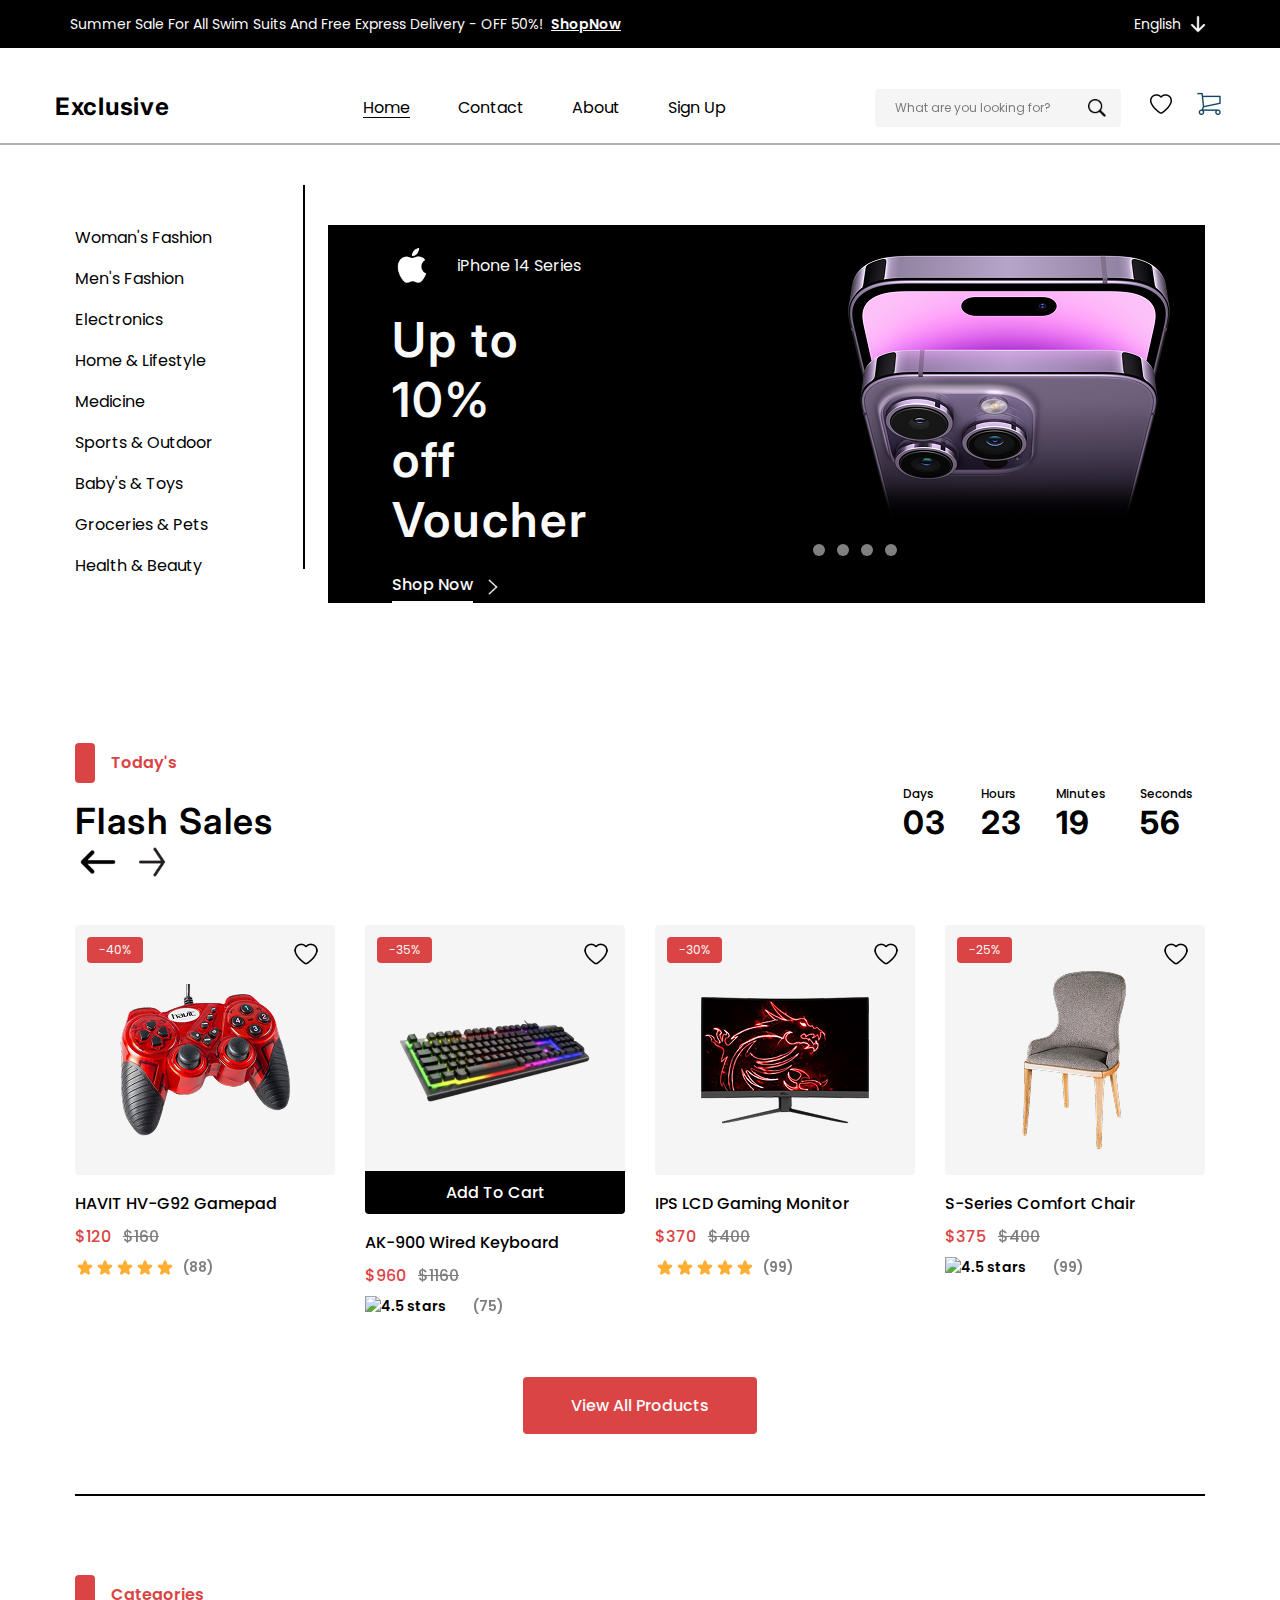
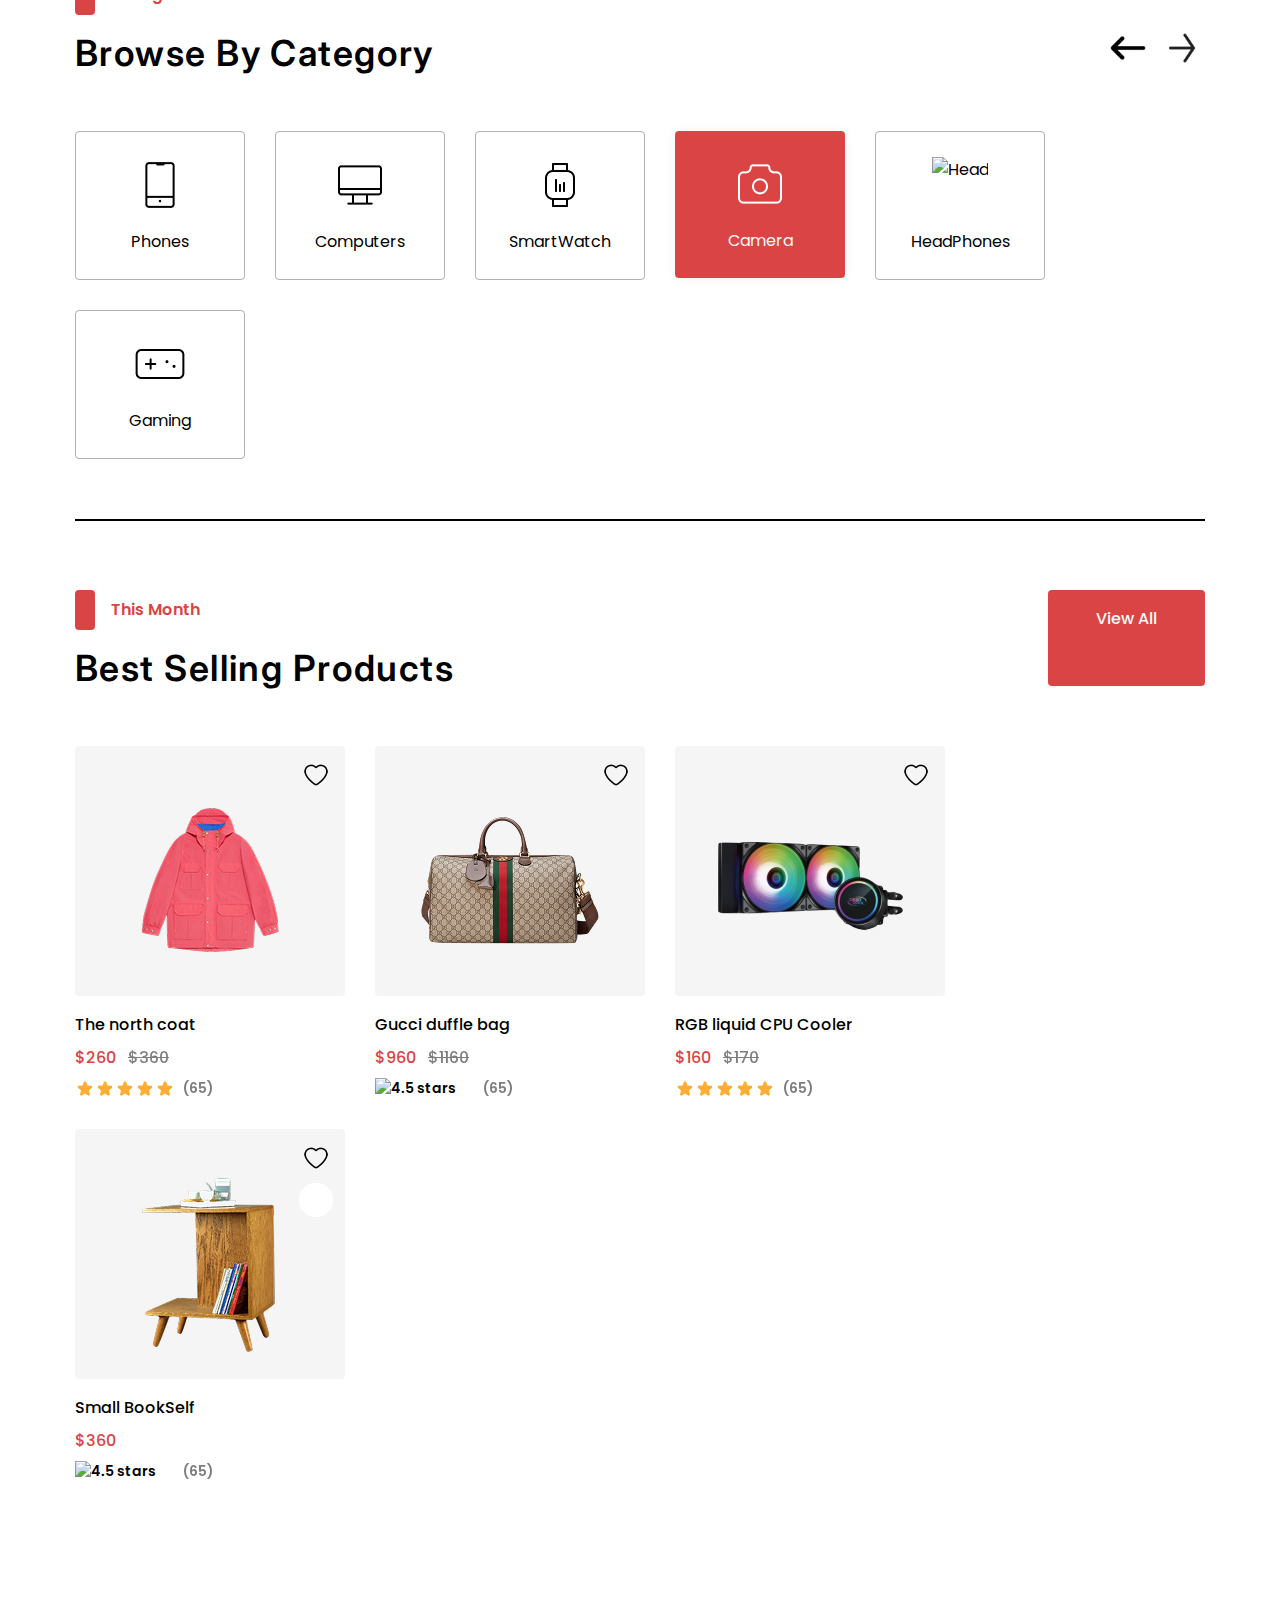
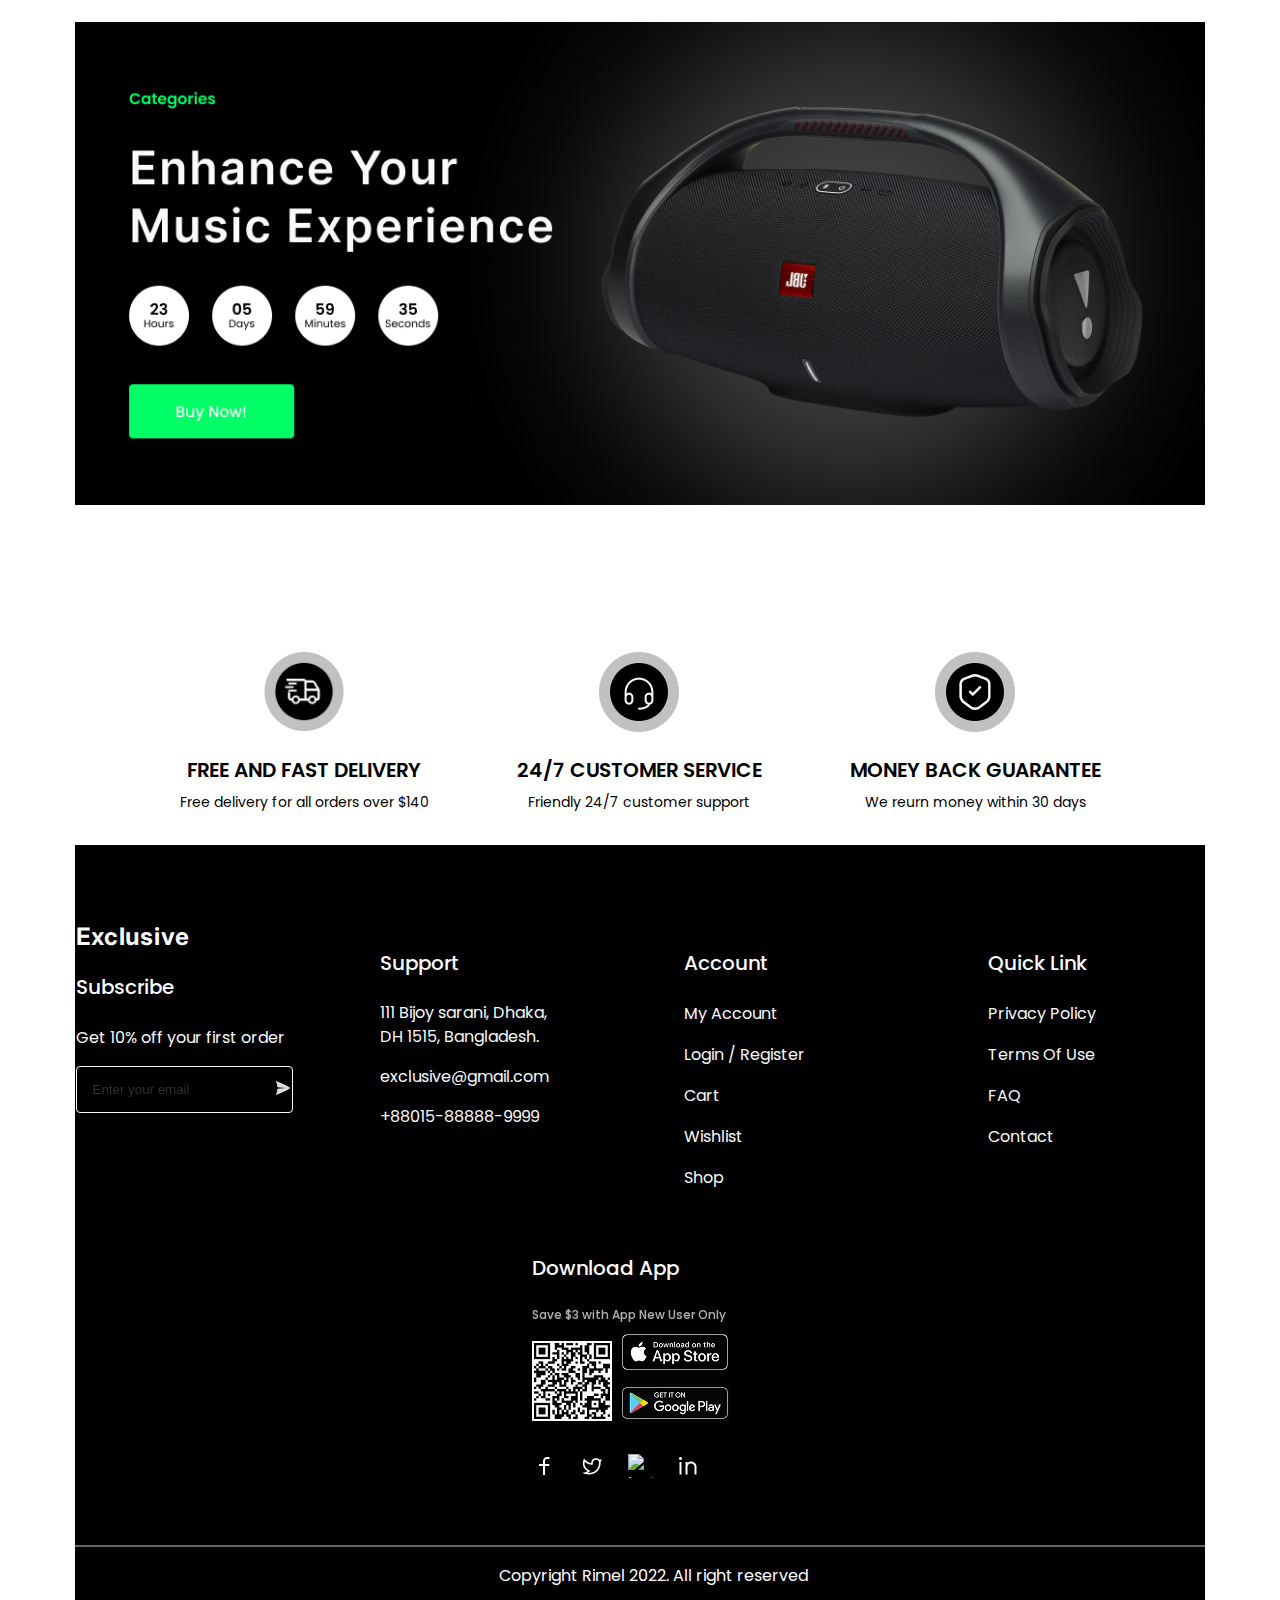
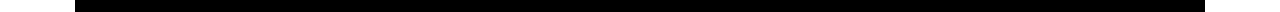
==== index.html @ 19e78cd9 "Add Landin page" ====
<!DOCTYPE html>
<html lang="en">
    <head>
        <meta charset="UTF-8" />
        <meta name="viewport" content="width=device-width, initial-scale=1.0" />
        <title>Exclusive E-Commerce</title>
        <link rel="stylesheet" href="styles.css" />
        <link
            href="https://fonts.googleapis.com/css2?family=Inter:wght@400;500;600;700&family=Poppins:wght@400;500;600;700&display=swap"
            rel="stylesheet"
        />
    </head>
    <body>
        <!-- Headerr -->
        <div class="e-commerce-home-page">
            <header class="top-header">
                <div class="promo-container">
                    <div class="promo-text-container">
                        <p class="promo-text">
                            Summer Sale For All Swim Suits And Free Express
                            Delivery - OFF 50%!
                        </p>
                        <a href="#" class="shop-now-link">ShopNow</a>
                    </div>
                    <div class="language-selector">
                        <span class="language-text">English</span>
                        <img
                            src="/assets/icons/dropdown-icon.png"
                            alt="Language dropdown icon"
                            class="dropdown-icon"
                        />
                    </div>
                </div>
            </header>

            <!-- NavBar -->
            <nav class="main-header">
                <div class="nav-container">
                    <h1 class="logo">Exclusive</h1>
                    <ul class="nav-links">
                        <li class="nav-item active">
                            <a href="#">Home</a>
                        </li>
                        <li class="nav-item"><a href="#">Contact</a></li>
                        <li class="nav-item"><a href="#">About</a></li>
                        <li class="nav-item"><a href="#">Sign Up</a></li>
                    </ul>
                </div>
                <div class="search-cart-container">
                    <div class="search-component">
                        <div class="search-input-container">
                            <span class="search-placeholder"
                                >What are you looking for?</span
                            >
                            <img
                                src="/assets/icons/search.png"
                                alt="Search icon"
                                class="search-icon"
                            />
                        </div>
                    </div>
                    <div class="cart-wishlist-icons">
                        <a href="#" aria-label="Wishlist">
                            <img
                                src="/assets/icons/wishlist.png"
                                alt="Wishlist icon"
                                class="wishlist-icon"
                            />
                        </a>
                        <a href="#" aria-label="Cart">
                            <img
                                src="/assets/icons/cart.png"
                                alt="Cart icon"
                                class="cart-icon"
                            />
                        </a>
                    </div>
                </div>
            </nav>
        </div>

        <div class="divider"></div>

        <main class="main-content">
            <section class="hero-section">
                <div class="hero-container">
                    <div class="categories-column">
                        <div class="categories-wrapper">
                            <div class="categories-list">
                                <div class="category-item">
                                    <span>Woman's Fashion</span>
                                    <img
                                        src="/assets/icons/arow-right.png"
                                        alt="Arrow right"
                                        class="arrow-icon"
                                    />
                                </div>
                                <div class="category-item">
                                    <span>Men's Fashion</span>
                                    <img
                                        src="/assets/icons/arow-right.png"
                                        alt="Arrow right"
                                        class="arrow-icon"
                                    />
                                </div>
                                <div class="category-item">Electronics</div>
                                <div class="category-item">
                                    Home & Lifestyle
                                </div>
                                <div class="category-item">Medicine</div>
                                <div class="category-item">
                                    Sports & Outdoor
                                </div>
                                <div class="category-item">Baby's & Toys</div>
                                <div class="category-item">
                                    Groceries & Pets
                                </div>
                                <div class="category-item">Health & Beauty</div>
                            </div>
                            <div class="vertical-divider"></div>
                        </div>
                    </div>
                    <div class="hero-banner-column">
                        <div class="hero-banner">
                            <div class="hero-content">
                                <div class="hero-content-column">
                                    <div class="hero-brand">
                                        <img
                                            src="/assets/icons/apple_icon.png"
                                            alt="Apple logo"
                                            class="apple-logo"
                                        />
                                        <span class="iphone-text"
                                            >iPhone 14 Series</span
                                        >
                                    </div>
                                    <h2 class="hero-title">
                                        Up to 10% off Voucher
                                    </h2>
                                    <div class="shop-now-button">
                                        <div class="shop-now-wrapper">
                                            <span class="shop-now-text"
                                                >Shop Now</span
                                            >
                                            <div
                                                class="shop-now-underline"
                                            ></div>
                                        </div>
                                        <img
                                            src="/assets/icons/arow-right.png"
                                            alt="Arrow right"
                                            class="arrow-icon"
                                        />
                                    </div>
                                </div>
                            </div>
                            <div class="hero-image-column">
                                <div class="hero-image-wrapper">
                                    <img
                                        src="/assets/icons/hero-image.png"
                                        alt="iPhone 14"
                                        class="hero-image"
                                    />
                                    <div class="slider-dots">
                                        <div class="slider-dot"></div>
                                        <div class="slider-dot"></div>
                                        <div class="slider-dot"></div>
                                        <div class="slider-dot"></div>
                                    </div>
                                </div>
                            </div>
                        </div>
                    </div>
                </div>
            </section>

            <section class="flash-sales-section">
                <div class="section-header">
                    <div class="section-title-container">
                        <div class="section-indicator">
                            <div class="indicator-bar"></div>
                            <span class="indicator-text">Today's</span>
                        </div>
                        <h2 class="section-title">Flash Sales</h2>
                    </div>
                    <div class="countdown-timer">
                        <div class="timer-unit">
                            <span class="timer-label">Days</span>
                            <span class="timer-value">03</span>
                        </div>
                        <span class="timer-separator"></span>
                        <div class="timer-unit">
                            <span class="timer-label">Hours</span>
                            <span class="timer-value">23</span>
                        </div>
                        <span class="timer-separator"></span>
                        <div class="timer-unit">
                            <span class="timer-label">Minutes</span>
                            <span class="timer-value">19</span>
                        </div>
                        <span class="timer-separator"></span>
                        <div class="timer-unit">
                            <span class="timer-label">Seconds</span>
                            <span class="timer-value">56</span>
                        </div>
                    </div>
                </div>
                <div class="section-controls">
                    <img
                        src="/assets/icons/previous.png"
                        alt="Previous"
                        class="control-arrow prev"
                    />
                    <img
                        src="/assets/icons/next.png"
                        alt="Next"
                        class="control-arrow next"
                    />
                </div>

                <div class="products-carousel">
                    <article class="product-card">
                        <div class="product-image-container">
                            <div class="product-badge">-40%</div>
                            <img
                                src="/assets/icons/producto-0.png"
                                alt="HAVIT HV-G92 Gamepad"
                                class="product-image"
                            />
                        </div>
                        <div class="product-actions">
                            <img
                                src="/assets/icons/wishlist.png"
                                alt="Add to wishlist"
                                class="wishlist-button"
                            />
                        </div>
                        <div class="product-info">
                            <h3 class="product-title">HAVIT HV-G92 Gamepad</h3>
                            <div class="product-price">
                                <span class="current-price">$120</span>
                                <span class="original-price">$160</span>
                            </div>
                            <div class="product-rating">
                                <img
                                    src="/assets/icons/Five star.png"
                                    alt="4.5 stars"
                                    class="rating-stars"
                                />
                                <span class="rating-count">(88)</span>
                            </div>
                        </div>
                    </article>

                    <article class="product-card">
                        <div class="product-image-container">
                            <div class="product-badge">-35%</div>
                            <img
                                src="/assets/icons/producto-1.png"
                                alt="AK-900 Wired Keyboard"
                                class="product-image"
                            />
                        </div>
                        <div class="product-actions">
                            <img
                                src="/assets/icons/wishlist.png"
                                alt="Add to wishlist"
                                class="wishlist-button"
                            />
                        </div>
                        <button class="add-to-cart-button">Add To Cart</button>
                        <div class="product-info">
                            <h3 class="product-title">AK-900 Wired Keyboard</h3>
                            <div class="product-price">
                                <span class="current-price">$960</span>
                                <span class="original-price">$1160</span>
                            </div>
                            <div class="product-rating">
                                <img
                                    src="/assets/icons/Four star.png"
                                    alt="4.5 stars"
                                    class="rating-stars"
                                />
                                <span class="rating-count">(75)</span>
                            </div>
                        </div>
                    </article>

                    <article class="product-card">
                        <div class="product-image-container">
                            <div class="product-badge">-30%</div>
                            <img
                                src="/assets/icons/producto-2.png"
                                alt="IPS LCD Gaming Monitor"
                                class="product-image"
                            />
                        </div>
                        <div class="product-actions">
                            <img
                                src="/assets/icons/wishlist.png"
                                alt="Add to wishlist"
                                class="wishlist-button"
                            />
                        </div>
                        <div class="product-info">
                            <h3 class="product-title">
                                IPS LCD Gaming Monitor
                            </h3>
                            <div class="product-price">
                                <span class="current-price">$370</span>
                                <span class="original-price">$400</span>
                            </div>
                            <div class="product-rating">
                                <img
                                    src="/assets/icons/Five star.png"
                                    alt="4.5 stars"
                                    class="rating-stars"
                                />
                                <span class="rating-count">(99)</span>
                            </div>
                        </div>
                    </article>

                    <article class="product-card">
                        <div class="product-image-container">
                            <div class="product-badge">-25%</div>
                            <img
                                src="/assets/icons/producto-3.png"
                                alt="S-Series Comfort Chair"
                                class="product-image"
                            />
                        </div>
                        <div class="product-actions">
                            <img
                                src="/assets/icons/wishlist.png"
                                alt="Add to wishlist"
                                class="wishlist-button"
                            />
                        </div>
                        <div class="product-info">
                            <h3 class="product-title">
                                S-Series Comfort Chair
                            </h3>
                            <div class="product-price">
                                <span class="current-price">$375</span>
                                <span class="original-price">$400</span>
                            </div>
                            <div class="product-rating">
                                <img
                                    src="/assets/icons/Four star.png"
                                    alt="4.5 stars"
                                    class="rating-stars"
                                />
                                <span class="rating-count">(99)</span>
                            </div>
                        </div>
                    </article>
                </div>

                <a href="#" class="view-all-button">View All Products</a>
            </section>

            <div class="section-divider"></div>

            <section class="categories-section">
                <div class="section-header">
                    <div class="section-title-container">
                        <div class="section-indicator">
                            <div class="indicator-bar"></div>
                            <span class="indicator-text">Categories</span>
                        </div>
                        <h2 class="section-title">Browse By Category</h2>
                    </div>
                    <div class="section-controls">
                        <img
                            src="/assets/icons/previous.png"
                            alt="Previous"
                            class="control-arrow prev"
                        />
                        <img
                            src="/assets/icons/next.png"
                            alt="Next"
                            class="control-arrow next"
                        />
                    </div>
                </div>

                <div class="categories-grid">
                    <a href="#" class="category-card">
                        <img
                            src="/assets/icons/Category-CellPhone.png"
                            alt="Phones"
                            class="category-icon"
                        />
                        <span class="category-name">Phones</span>
                    </a>
                    <a href="#" class="category-card">
                        <img
                            src="/assets/icons/Category-Computer.png"
                            alt="Computers"
                            class="category-icon"
                        />
                        <span class="category-name">Computers</span>
                    </a>
                    <a href="#" class="category-card">
                        <img
                            src="/assets/icons/Category-SmartWatch.png"
                            alt="SmartWatch"
                            class="category-icon"
                        />
                        <span class="category-name">SmartWatch</span>
                    </a>
                    <a href="#" class="category-card active">
                        <img
                            src="/assets/icons/Category-Camera.png"
                            alt="Camera"
                            class="category-icon"
                        />
                        <span class="category-name">Camera</span>
                    </a>
                    <a href="#" class="category-card">
                        <img
                            src="/assets/icons/Category-HeadPhone.png"
                            alt="HeadPhones"
                            class="category-icon"
                        />
                        <span class="category-name">HeadPhones</span>
                    </a>
                    <a href="#" class="category-card">
                        <img
                            src="/assets/icons/Category-Gamepad.png"
                            alt="Gaming"
                            class="category-icon"
                        />
                        <span class="category-name">Gaming</span>
                    </a>
                </div>
            </section>

            <div class="section-divider"></div>

            <section class="best-selling-section">
                <div class="section-header">
                    <div class="section-title-container">
                        <div class="section-indicator">
                            <div class="indicator-bar"></div>
                            <span class="indicator-text">This Month</span>
                        </div>
                        <h2 class="section-title">Best Selling Products</h2>
                    </div>
                    <a href="#" class="view-button">View All</a>
                </div>

                <div class="products-grid">
                    <article class="product-card">
                        <div class="product-image-container">
                            <img
                                src="/assets/icons/productos-0.png"
                                alt="The north coat"
                                class="product-image"
                            />
                        </div>
                        <div class="product-actions">
                            <img
                                src="/assets/icons/wishlist.png"
                                alt="Add to wishlist"
                                class="wishlist-button"
                            />
                        </div>
                        <div class="product-info">
                            <h3 class="product-title">The north coat</h3>
                            <div class="product-price">
                                <span class="current-price">$260</span>
                                <span class="original-price">$360</span>
                            </div>
                            <div class="product-rating">
                                <img
                                    src="/assets/icons/Five star.png"
                                    alt="4.5 stars"
                                    class="rating-stars"
                                />
                                <span class="rating-count">(65)</span>
                            </div>
                        </div>
                    </article>

                    <article class="product-card">
                        <div class="product-image-container">
                            <img
                                src="/assets/icons/productos-1.png"
                                alt="Gucci duffle bag"
                                class="product-image"
                            />
                        </div>
                        <div class="product-actions">
                            <img
                                src="/assets/icons/wishlist.png"
                                alt="Add to wishlist"
                                class="wishlist-button"
                            />
                        </div>
                        <div class="product-info">
                            <h3 class="product-title">Gucci duffle bag</h3>
                            <div class="product-price">
                                <span class="current-price">$960</span>
                                <span class="original-price">$1160</span>
                            </div>
                            <div class="product-rating">
                                <img
                                    src="/assets/icons/Four star.png"
                                    alt="4.5 stars"
                                    class="rating-stars"
                                />
                                <span class="rating-count">(65)</span>
                            </div>
                        </div>
                    </article>

                    <article class="product-card">
                        <div class="product-image-container">
                            <img
                                src="/assets/icons/productos-2.png"
                                alt="RGB liquid CPU Cooler"
                                class="product-image"
                            />
                        </div>
                        <div class="product-actions">
                            <img
                                src="/assets/icons/wishlist.png"
                                alt="Add to wishlist"
                                class="wishlist-button"
                            />
                        </div>
                        <div class="product-info">
                            <h3 class="product-title">RGB liquid CPU Cooler</h3>
                            <div class="product-price">
                                <span class="current-price">$160</span>
                                <span class="original-price">$170</span>
                            </div>
                            <div class="product-rating">
                                <img
                                    src="/assets/icons/Five star.png"
                                    alt="4.5 stars"
                                    class="rating-stars"
                                />
                                <span class="rating-count">(65)</span>
                            </div>
                        </div>
                    </article>

                    <article class="product-card">
                        <div class="product-image-container">
                            <img
                                src="/assets/icons/productos-3.png"
                                alt="Small BookSelf"
                                class="product-image"
                            />
                        </div>
                        <div class="product-actions">
                            <img
                                src="/assets/icons/wishlist.png"
                                alt="Add to wishlist"
                                class="wishlist-button"
                            />
                            <div class="quick-view-button">
                                <div class="quick-view-icon"></div>
                            </div>
                        </div>
                        <div class="product-info">
                            <h3 class="product-title">Small BookSelf</h3>
                            <span class="single-price">$360</span>
                            <div class="product-rating">
                                <img
                                    src="/assets/icons/Four star.png"
                                    alt="4.5 stars"
                                    class="rating-stars"
                                />
                                <span class="rating-count">(65)</span>
                            </div>
                        </div>
                    </article>
                </div>
            </section>

            <img
                src="/assets/adbanner.png"
                alt="Advertisement banner"
                class="ad-banner"
            />

            <section class="services-section">
                <div class="service-card">
                    <img
                        src="/assets/icons/Services.png"
                        alt="Delivery icon"
                        class="service-icon"
                    />
                    <div class="service-info">
                        <h3 class="service-title">FREE AND FAST DELIVERY</h3>
                        <p class="service-description">
                            Free delivery for all orders over $140
                        </p>
                    </div>
                </div>
                <div class="service-card">
                    <img
                        src="/assets/icons/Services (1).png"
                        alt="Customer service icon"
                        class="service-icon"
                    />
                    <div class="service-info">
                        <h3 class="service-title">24/7 CUSTOMER SERVICE</h3>
                        <p class="service-description">
                            Friendly 24/7 customer support
                        </p>
                    </div>
                </div>
                <div class="service-card">
                    <img
                        src="/assets/icons/Services (2).png"
                        alt="Customer service icon"
                        class="service-icon"
                    />
                    <div class="service-info">
                        <h3 class="service-title">MONEY BACK GUARANTEE</h3>
                        <p class="service-description">
                            We reurn money within 30 days
                        </p>
                    </div>
                </div>
            </section>
            <footer class="footer">
                <div class="footer-content">
                    <div class="footer-column">
                        <div class="footer-logo-container">
                            <h2 class="footer-logo">Exclusive</h2>
                            <h3 class="footer-heading">Subscribe</h3>
                        </div>
                        <p class="footer-text">Get 10% off your first order</p>
                        <div class="footer-subscribe">
                            <input
                                type="email"
                                placeholder="Enter your email"
                                class="footer-input"
                            />
                            <button
                                type="submit"
                                class="footer-submit"
                                aria-label="Subscribe"
                            >
                                <img
                                    src="/assets/icons/submit.png"
                                    alt=""
                                    class="submit-icon"
                                />
                            </button>
                        </div>
                    </div>
                    <div class="footer-column">
                        <h3 class="footer-heading">Support</h3>
                        <address class="footer-address">
                            <p>111 Bijoy sarani, Dhaka, DH 1515, Bangladesh.</p>
                            <p>exclusive@gmail.com</p>
                            <p>+88015-88888-9999</p>
                        </address>
                    </div>
                    <div class="footer-column">
                        <h3 class="footer-heading">Account</h3>
                        <nav class="footer-nav">
                            <ul class="footer-links">
                                <li><a href="#">My Account</a></li>
                                <li><a href="#">Login / Register</a></li>
                                <li><a href="#">Cart</a></li>
                                <li><a href="#">Wishlist</a></li>
                                <li><a href="#">Shop</a></li>
                            </ul>
                        </nav>
                    </div>
                    <div class="footer-column">
                        <h3 class="footer-heading">Quick Link</h3>
                        <nav class="footer-nav">
                            <ul class="footer-links">
                                <li><a href="#">Privacy Policy</a></li>
                                <li><a href="#">Terms Of Use</a></li>
                                <li><a href="#">FAQ</a></li>
                                <li><a href="#">Contact</a></li>
                            </ul>
                        </nav>
                    </div>
                    <div class="footer-column">
                        <div>
                            <h3 class="footer-heading">Download App</h3>
                            <div class="app-download">
                                <p class="app-text">
                                    Save $3 with App New User Only
                                </p>
                                <div class="app-links">
                                    <img
                                        src="/assets/Qr Code.png"
                                        alt="QR Code"
                                        class="qr-code"
                                    />
                                    <div class="app-stores">
                                        <a
                                            href="#"
                                            aria-label="Download on App Store"
                                        >
                                            <img
                                                src="/assets/AppStore.png"
                                                alt="App Store"
                                                class="app-store-badge"
                                            />
                                        </a>
                                        <a
                                            href="#"
                                            aria-label="Get it on Google Play"
                                        >
                                            <img
                                                src="/assets/GooglePlay.png"
                                                alt="Google Play"
                                                class="play-store-badge"
                                            />
                                        </a>
                                    </div>
                                </div>
                            </div>
                        </div>
                        <div class="social-links">
                            <a href="#" aria-label="Facebook">
                                <img
                                    src="/assets/icons/Icon-Facebook.png"
                                    alt="Facebook"
                                    class="social-icon"
                                />
                            </a>
                            <a
                                href="#"
                                aria-label="Twitter"
                                class="social-icon twitter"
                                ><img
                                    src="/assets/icons/Icon-Twitter.png"
                                    alt="Twitter"
                                    class="social-icon"
                                />
                            </a>
                            <a
                                href="#"
                                aria-label="Instagram"
                                class="social-icon instagram"
                            >
                                <img
                                    src="/assets/icons/Icon-Instagram.png"
                                    alt="Instagram"
                                    class="social-icon"
                                />
                            </a>
                            <a href="#" aria-label="LinkedIn">
                                <img
                                    src="/assets/icons/Icon-Linkedin.png"
                                    alt="LinkedIn"
                                    class="social-icon"
                                />
                            </a>
                        </div>
                    </div>
                </div>
                <div class="footer-bottom">
                    <div class="footer-divider">
                        <div class="divider-line"></div>
                    </div>
                    <div class="copyright">
                        <div class="copyright-container">
                            <div class="copyright-icon"></div>
                            <p class="copyright-text">
                                Copyright Rimel 2022. All right reserved
                            </p>
                        </div>
                    </div>
                </div>
            </footer>
        </main>
    </body>
</html>
---- styles.css ----
/* Base styles */
* {
    margin: 0;
    padding: 0;
    box-sizing: border-box;
}

body {
    font-family: 'Poppins', -apple-system, Roboto, Helvetica, sans-serif;
    background-color: #fff;
    color: #000;
}

a {
    text-decoration: none;
    color: inherit;
}

ul,
ol {
    list-style: none;
}

img {
    max-width: 100%;
    height: auto;
}

button {
    cursor: pointer;
    border: none;
    background: none;
}

/* Main container */
.e-commerce-home-page {
    background-color: #fff;
    display: flex;
    flex-direction: column;
    overflow: hidden;
    align-items: stretch;
}

/* Top header */
.top-header {
    justify-content: center;
    align-items: end;
    background-color: #000;
    display: flex;
    width: 100%;
    padding: 12px 70px;
    flex-direction: column;
    overflow: hidden;
    font-family: Poppins, -apple-system, Roboto, Helvetica, sans-serif;
    font-size: 14px;
    color: #fafafa;
}

.promo-container {
    display: flex;
    align-items: start;
    justify-content: space-between;
    width: 100%;
    flex-wrap: wrap;
}

.promo-text-container {
    display: flex;
    min-width: 240px;
    align-items: center;
    gap: 8px;
    flex-wrap: wrap;
}

.promo-text {
    font-weight: 400;
    margin: auto 0;
}

.shop-now-link {
    text-align: center;
    font-weight: 600;
    line-height: 24px;
    text-decoration: underline;
    margin: auto 0;
}

.language-selector {
    display: flex;
    align-items: center;
    gap: 5px;
    font-weight: 400;
    white-space: nowrap;
}

.language-text {
    margin: auto 0;
}

.dropdown-icon {
    aspect-ratio: 1;
    object-fit: contain;
    object-position: center;
    width: 24px;
    margin: auto 0;
    flex-shrink: 0;
    filter: invert(1);
}

/* Main header/navigation */
.main-header {
    align-self: center;
    display: flex;
    margin-top: 40px;
    align-items: center;
    gap: 40px 148px;
    justify-content: space-between;
    width: 100%;
    max-width: 1170px;
    flex-wrap: wrap;
}

.nav-container {
    align-self: stretch;
    display: flex;
    min-width: 240px;
    margin: auto 0;
    align-items: start;
    gap: 40px 190px;
    color: #000;
    flex-wrap: wrap;
}

.logo {
    font-family: Inter, -apple-system, Roboto, Helvetica, sans-serif;
    font-size: 24px;
    font-weight: 700;
    white-space: nowrap;
    letter-spacing: 0.72px;
    line-height: 1;
    width: 118px;
}

.nav-links {
    display: flex;
    min-width: 240px;
    align-items: start;
    gap: 40px 48px;
    font-family: Poppins, -apple-system, Roboto, Helvetica, sans-serif;
    font-size: 16px;
    font-weight: 400;
    text-align: center;
}

.nav-item {
    display: flex;
    flex-direction: column;
    align-items: center;
    white-space: nowrap;
}

.nav-item.active {
    position: relative;
    text-decoration: underline solid #000;
    text-underline-offset: 4px;
}

.active-indicator {
    aspect-ratio: 47.62;
    object-fit: contain;
    object-position: center;
    width: 48px;
    margin-top: 4px;
}

.search-cart-container {
    align-self: stretch;
    display: flex;
    min-width: 240px;
    margin: auto 0;
    align-items: center;
    gap: 24px;
}

.search-component {
    justify-content: center;
    align-items: center;
    border-radius: 4px;
    background-color: #f5f5f5;
    align-self: stretch;
    display: flex;
    min-width: 240px;
    margin: auto 0;
    padding: 7px 12px 7px 20px;
    flex-direction: column;
    font-family: Poppins, -apple-system, Roboto, Helvetica, sans-serif;
    font-size: 12px;
    color: #000;
    font-weight: 400;
}

.search-input-container {
    display: flex;
    align-items: center;
    gap: 34px;
    width: 100%;
}

.search-placeholder {
    opacity: 0.5;
    align-self: stretch;
    margin: auto 0;
}

.search-icon {
    aspect-ratio: 1;
    object-fit: contain;
    object-position: center;
    width: 24px;
}

.cart-wishlist-icons {
    align-self: stretch;
    display: flex;
    margin: auto 0;
    align-items: center;
    gap: 16px;
}

.wishlist-icon,
.cart-icon {
    aspect-ratio: 1;
    object-fit: contain;
    object-position: center;
    width: 32px;
    align-self: stretch;
    margin: auto 0;
    flex-shrink: 0;
}

.divider {
    opacity: 0.3;
    border-color: rgba(0, 0, 0, 1);
    border-style: solid;
    border-width: 1px;
    background-color: #000;
    min-height: 1px;
    margin-top: 16px;
    width: 100%;
}

@media (max-width: 768px) {
    .main-header {
        flex-direction: column;
        align-items: center;
        gap: 20px;
    }

    .nav-container {
        flex-direction: column;
        align-items: center;
        gap: 20px;
    }

    .nav-links {
        flex-direction: column;
        align-items: center;
        gap: 20px;
    }

    .search-cart-container {
        flex-direction: column;
        align-items: center;
        gap: 20px;
    }

    .search-component {
        width: 100%;
    }

    .cart-wishlist-icons {
        flex-direction: column;
        align-items: center;
        gap: 20px;
    }
}

/* Main content */
.main-content {
    width: 100%;
    max-width: 1170px;
    margin: 0 auto;
    padding: 0 20px;
}

/* Hero section */
.hero-section {
    margin-top: 40px;
}

.hero-container {
    display: flex;
    width: 100%;
}

.categories-column {
    width: 21%;
}

.categories-wrapper {
    display: flex;
    align-items: stretch;
    gap: 16px;
    font-family: Poppins, -apple-system, Roboto, Helvetica, sans-serif;
    font-size: 16px;
    color: #000;
    font-weight: 400;
    text-align: center;
}

.categories-list {
    align-self: end;
    display: flex;
    margin-top: 40px;
    flex-direction: column;
    align-items: start;
}

.category-item {
    align-self: stretch;
    display: flex;
    align-items: start;
    gap: 40px 51px;
    margin-bottom: 16px;
    cursor: pointer;
}

.arrow-icon {
    aspect-ratio: 1;
    object-fit: contain;
    object-position: center;
    width: 24px;
    flex-shrink: 0;
    filter: invert(1);
}

.vertical-divider {
    border-color: rgba(0, 0, 0, 1);
    border-style: solid;
    border-width: 1px;
    width: 1px;
    flex-shrink: 0;
    height: 384px;
}

.hero-banner-column {
    width: 79%;
    margin-left: 20px;
}

.hero-banner {
    background-color: #000;
    margin-top: 40px;
    padding-left: 64px;
    padding-top: 16px;
    overflow: hidden;
    width: 100%;
    display: flex;
}

.hero-content-column {
    width: 37%;
    display: flex;
    margin: auto 0;
    flex-direction: column;
    align-self: stretch;
    align-items: start;
    font-family: Poppins, -apple-system, Roboto, Helvetica, sans-serif;
    font-size: 16px;
    color: #fafafa;
}

.hero-brand {
    display: flex;
    align-items: center;
    gap: 24px;
    font-weight: 400;
    text-align: center;
}

.apple-logo {
    aspect-ratio: 0.82;
    object-fit: contain;
    object-position: center;
    width: 40px;
    align-self: stretch;
    margin: auto 0;
    flex-shrink: 0;
    filter: invert(1);
}

.iphone-text {
    align-self: stretch;
    margin: auto 0;
    width: 126px;
}

.hero-title {
    font-family: Inter, -apple-system, Roboto, Helvetica, sans-serif;
    font-size: 48px;
    font-weight: 600;
    line-height: 60px;
    letter-spacing: 1.92px;
    align-self: stretch;
    margin-top: 20px;
}

.shop-now-button {
    display: flex;
    margin-top: 22px;
    align-items: center;
    gap: 8px;
    font-weight: 500;
    text-align: center;
}

.shop-now-wrapper {
    align-self: stretch;
    display: flex;
    margin: auto 0;
    flex-direction: column;
    align-items: stretch;
    width: 81px;
}

.shop-now-text {
    align-self: start;
}

.shop-now-underline {
    border-color: rgba(250, 250, 250, 1);
    border-style: solid;
    border-width: 1px;
    background-color: #fafafa;
    min-height: 1px;
    margin-top: 4px;
    width: 81px;
}

.hero-image-column {
    width: 63%;
    margin-left: 20px;
}

.hero-image-wrapper {
    display: flex;
    flex-direction: column;
    position: relative;
    min-height: 328px;
    width: 100%;
    padding-top: 303px;
    padding-bottom: 11px;
    align-items: start;
}

.hero-image {
    position: absolute;
    inset: 0;
    height: 100%;
    width: 100%;
    object-fit: cover;
    object-position: center;
}

.slider-dots {
    position: relative;
    display: flex;
    align-items: center;
    gap: 12px;
}

.slider-dot {
    background-color: rgba(255, 255, 255, 0.5);
    border-radius: 50%;
    width: 12px;
    height: 12px;
}

/* Flash sales section */
.flash-sales-section {
    align-self: stretch;
    display: flex;
    margin-top: 140px;
    width: 100%;
    flex-direction: column;
    align-items: stretch;
}

.section-header {
    display: flex;
    align-items: end;
    justify-content: space-between;
    flex-wrap: wrap;
}

.section-title-container {
    display: flex;
    min-width: 240px;
    flex-direction: column;
    align-items: stretch;
}

.section-indicator {
    align-self: start;
    display: flex;
    align-items: center;
    gap: 16px;
}

.indicator-bar {
    border-radius: 4px;
    background-color: #db4444;
    height: 40px;
    width: 20px;
}

.indicator-text {
    color: #db4444;
    font-family: Poppins, -apple-system, Roboto, Helvetica, sans-serif;
    font-size: 16px;
    font-weight: 600;
    line-height: 1;
    align-self: stretch;
    margin: auto 0;
}

.section-title {
    color: #000;
    font-family: Inter, -apple-system, Roboto, Helvetica, sans-serif;
    font-size: 36px;
    font-weight: 600;
    line-height: 1;
    letter-spacing: 1.44px;
    margin-top: 20px;
}

.countdown-timer {
    display: flex;
    min-width: 240px;
    align-items: stretch;
    gap: 17px;
    color: #000;
    white-space: nowrap;
    width: 302px;
}

.timer-unit {
    min-height: 50px;
    display: flex;
    flex-direction: column;
}

.timer-label {
    font-family: Poppins, -apple-system, Roboto, Helvetica, sans-serif;
    font-size: 12px;
    font-weight: 500;
}

.timer-value {
    font-family: Inter, -apple-system, Roboto, Helvetica, sans-serif;
    font-size: 32px;
    font-weight: 700;
    line-height: 1;
    letter-spacing: 1.28px;
    margin-top: 4px;
}

.timer-separator {
    align-self: end;
    display: flex;
    min-height: 16px;
    margin-top: 26px;
}

.section-controls {
    display: flex;
    align-items: start;
    gap: 8px;
}

.control-arrow {
    aspect-ratio: 1;
    object-fit: contain;
    object-position: center;
    width: 46px;
    flex-shrink: 0;
    cursor: pointer;
}

.products-carousel {
    overflow-x: auto;
    display: flex;
    margin-top: 40px;
    width: 100%;
    align-items: start;
    gap: 30px;
}

.product-card {
    display: flex;
    min-width: 240px;
    flex-direction: column;
    align-items: stretch;
    width: 270px;
    position: relative;
}

.product-image-container {
    border-radius: 4px;
    background-color: #f5f5f5;
    display: flex;
    width: 100%;
    padding: 12px;
    align-items: start;
    gap: 3px;
    overflow: hidden;
    position: relative;
    min-height: 250px;
}

.product-badge {
    position: absolute;
    top: 12px;
    left: 12px;
    border-radius: 4px;
    background-color: #db4444;
    padding: 4px 12px;
    font-family: Poppins, -apple-system, Roboto, Helvetica, sans-serif;
    font-size: 12px;
    color: #fafafa;
    font-weight: 400;
}

.new-badge {
    position: absolute;
    top: 12px;
    left: 12px;
    border-radius: 4px;
    background-color: #00ff66;
    padding: 4px 12px;
    font-family: Poppins, -apple-system, Roboto, Helvetica, sans-serif;
    font-size: 12px;
    color: #fafafa;
    font-weight: 400;
}

.product-image {
    width: 100%;
    object-fit: contain;
    align-self: center;
    margin-top: 20px;
    max-height: 180px;
}

.product-actions {
    position: absolute;
    top: 12px;
    right: 12px;
    display: flex;
    flex-direction: column;
    gap: 8px;
}

.wishlist-button {
    aspect-ratio: 1;
    object-fit: contain;
    object-position: center;
    width: 34px;
    cursor: pointer;
}

.wishlist-button.active {
    background-color: #fff;
    border-radius: 50%;
    display: flex;
    padding: 3px;
    flex-direction: column;
    align-items: center;
    justify-content: center;
    width: 34px;
    height: 34px;
}

.heart-icon {
    background-color: #fff;
    border-radius: 50%;
    display: flex;
    padding: 3px;
    flex-direction: column;
    align-items: center;
    justify-content: center;
    width: 100%;
    height: 34px;
}

.heart-shape {
    border-color: rgba(0, 0, 0, 1);
    border-style: solid;
    border-width: 2px;
    display: flex;
    width: 100%;
    flex-shrink: 0;
    height: 14px;
}

.quick-view-button {
    background-color: #fff;
    border-radius: 50%;
    display: flex;
    width: 34px;
    height: 34px;
    align-items: center;
    justify-content: center;
    cursor: pointer;
}

.quick-view-icon {
    background-color: #fff;
    border-radius: 50%;
    display: flex;
    width: 100%;
    flex-shrink: 0;
    height: 34px;
}

.add-to-cart-button {
    border-radius: 0px 0px 4px 4px;
    background-color: #000;
    padding: 9px 27px;
    font-family: Poppins, -apple-system, Roboto, Helvetica, sans-serif;
    font-size: 16px;
    color: #fff;
    font-weight: 500;
    width: 100%;
    text-align: center;
    margin-top: -4px;
    position: relative;
    z-index: 10;
}

.product-info {
    align-self: start;
    display: flex;
    margin-top: 16px;
    flex-direction: column;
    align-items: start;
    font-family: Poppins, -apple-system, Roboto, Helvetica, sans-serif;
    font-size: 16px;
    font-weight: 500;
}

.product-title {
    color: #000;
    align-self: stretch;
    font-size: 16px;
    font-weight: 500;
}

.product-price {
    display: flex;
    margin-top: 8px;
    align-items: start;
    gap: 12px;
    white-space: nowrap;
}

.current-price {
    color: #db4444;
}

.original-price {
    color: #000;
    text-decoration: line-through;
    opacity: 0.5;
}

.single-price {
    color: #db4444;
    margin-top: 8px;
}

.product-rating {
    display: flex;
    margin-top: 8px;
    align-items: start;
    gap: 8px;
    font-size: 14px;
    color: #000;
    font-weight: 600;
    white-space: nowrap;
}

.rating-stars {
    aspect-ratio: 5;
    object-fit: contain;
    object-position: center;
    width: 100px;
    flex-shrink: 0;
}

.rating-count {
    opacity: 0.5;
    width: 32px;
}

.star-rating {
    display: flex;
    align-items: start;
}

.star {
    border-radius: 1px;
    background-color: rgba(255, 173, 51, 1);
    display: flex;
    width: 20px;
    flex-shrink: 0;
    height: 20px;
}

.star-half {
    display: flex;
    padding: 2px;
    align-items: stretch;
    overflow: hidden;
    width: 20px;
}

.star-half-filled {
    background-color: rgba(255, 173, 51, 1);
    display: flex;
    width: 8px;
    flex-shrink: 0;
    height: 16px;
}

.star-half-empty {
    background-color: rgba(0, 0, 0, 1);
    display: flex;
    width: 8px;
    flex-shrink: 0;
    height: 16px;
}

.product-price-rating {
    display: flex;
    margin-top: 8px;
    align-items: center;
    gap: 8px;
    white-space: nowrap;
}

.color-options {
    display: flex;
    margin-top: 8px;
    align-items: start;
    gap: 8px;
}

.color-option {
    border-radius: 50%;
    display: flex;
    min-height: 20px;
    width: 20px;
    height: 20px;
}

.color-option.red {
    background-color: #db4444;
}

.view-all-button {
    align-self: center;
    border-radius: 4px;
    background-color: #db4444;
    margin-top: 60px;
    padding: 16px 48px;
    font-family: Poppins, -apple-system, Roboto, Helvetica, sans-serif;
    font-size: 16px;
    color: #fafafa;
    font-weight: 500;
    display: inline-block;
}

.section-divider {
    border-color: rgba(0, 0, 0, 1);
    border-style: solid;
    border-width: 1px;
    margin-top: 60px;
    width: 100%;
    height: 1px;
}

/* Categories section */
.categories-section {
    margin-top: 79px;
}

.categories-grid {
    display: flex;
    margin-top: 60px;
    align-items: start;
    gap: 30px;
    font-family: Poppins, -apple-system, Roboto, Helvetica, sans-serif;
    font-size: 16px;
    color: #000;
    font-weight: 400;
    white-space: nowrap;
    flex-wrap: wrap;
}

.category-card {
    border-radius: 4px;
    border-color: rgba(0, 0, 0, 0.3);
    border-style: solid;
    border-width: 1px;
    display: flex;
    padding: 25px 34px;
    flex-direction: column;
    overflow: hidden;
    align-items: center;
    width: 170px;
    transition: all 0.3s ease;
}

.category-card:hover {
    box-shadow: 0px 1px 13px 0px rgba(0, 0, 0, 0.05);
}

.category-card.active {
    justify-content: center;
    align-items: center;
    border-radius: 4px;
    box-shadow: 0px 1px 13px 0px rgba(0, 0, 0, 0.05);
    background-color: #db4444;
    color: #fafafa;
    border: none;
}

.category-icon {
    aspect-ratio: 1;
    object-fit: contain;
    object-position: center;
    width: 56px;
}

.category-name {
    margin-top: 16px;
}

/* Best selling section */
.best-selling-section {
    margin-top: 69px;
}

.view-button {
    align-self: stretch;
    border-radius: 4px;
    background-color: #db4444;
    padding: 16px 48px;
    font-family: Poppins, -apple-system, Roboto, Helvetica, sans-serif;
    font-size: 16px;
    color: #fafafa;
    font-weight: 500;
}

.products-grid {
    display: flex;
    margin-top: 60px;
    align-items: start;
    gap: 30px;
    flex-wrap: wrap;
}

/* Ad banner */
.ad-banner {
    aspect-ratio: 2.34;
    object-fit: contain;
    object-position: center;
    width: 100%;
    margin-top: 140px;
}

/* Services section */
.services-section {
    align-self: center;
    display: flex;
    margin-top: 140px;
    align-items: center;
    gap: 40px 88px;
    justify-content: center;
    flex-wrap: wrap;
    width: 100%;
    max-width: 1170px;
}

.service-card {
    align-self: stretch;
    display: flex;
    min-width: 240px;
    margin: auto 0;
    flex-direction: column;
    align-items: center;
    font-family: Poppins, -apple-system, Roboto, Helvetica, sans-serif;
    color: #000;
}

.service-icon {
    aspect-ratio: 1;
    object-fit: contain;
    object-position: center;
    width: 80px;
}

.service-icon-wrapper {
    width: 80px;
}

.service-icon-bg {
    background-color: rgba(47, 46, 48, 0.3);
    border-radius: 50%;
    display: flex;
    padding: 8px;
    flex-direction: column;
    align-items: center;
    justify-content: center;
    width: 100%;
    height: 80px;
}

.service-icon-inner {
    background-color: #000;
    border-radius: 50%;
    display: flex;
    width: 58px;
    flex-shrink: 0;
    height: 58px;
}

.service-info {
    display: flex;
    margin-top: 24px;
    flex-direction: column;
    align-items: center;
}

.service-title {
    font-size: 20px;
    font-weight: 600;
    line-height: 1.4;
}

.service-description {
    text-align: center;
    font-size: 14px;
    font-weight: 400;
    margin-top: 8px;
}

.scroll-top-button {
    aspect-ratio: 1;
    object-fit: contain;
    object-position: center;
    width: 46px;
    align-self: end;
    margin-top: 62px;
    margin-right: 89px;
    cursor: pointer;
}
/* Footer */
.footer {
    justify-content: flex-end;
    align-items: stretch;
    background-color: #000;
    display: flex;
    margin-top: 32px;
    width: 100%;
    padding-top: 80px;
    padding-bottom: 24px;
    flex-direction: column;
    overflow: hidden;
}

.footer-content {
    align-self: center;
    display: flex;
    align-items: start;
    gap: 40px 87px;
    justify-content: center;
    flex-wrap: wrap;
    max-width: 1170px;
    width: 100%;
}

.footer-column {
    display: flex;
    flex-direction: column;
    align-items: stretch;
    color: #fafafa;
    justify-content: start;
    width: 217px;
}

.footer-logo-container {
    width: 118px;
    max-width: 100%;
    white-space: nowrap;
}

.footer-logo {
    width: 100%;
    font-family: Inter, -apple-system, Roboto, Helvetica, sans-serif;
    font-size: 24px;
    font-weight: 700;
    letter-spacing: 0.72px;
    line-height: 1;
}

.footer-heading {
    font-family: Poppins, -apple-system, Roboto, Helvetica, sans-serif;
    font-size: 20px;
    font-weight: 500;
    line-height: 1.4;
    margin-top: 24px;
}

.footer-text {
    font-family: Poppins, -apple-system, Roboto, Helvetica, sans-serif;
    font-size: 16px;
    font-weight: 400;
    margin-top: 24px;
}

.footer-subscribe {
    align-items: center;
    border-radius: 4px;
    border: 1.5px solid var(--Text, #fafafa);
    display: flex;
    margin-top: 16px;
    max-width: 100%;
    width: 217px;
    padding-left: 16px;
    padding-top: 12px;
    padding-bottom: 12px;
    gap: 32px;
    font-family: Poppins, -apple-system, Roboto, Helvetica, sans-serif;
    font-size: 16px;
    font-weight: 400;
}

.footer-input {
    opacity: 0.4;
    align-self: stretch;
    margin: auto 0;
    background: transparent;
    border: none;
    color: #fafafa;
    width: 100%;
}

.footer-submit {
    background: transparent;
    border: none;
    cursor: pointer;
}

.submit-icon {
    aspect-ratio: 1;
    object-fit: contain;
    object-position: center;
    width: 24px;
    filter: invert(1);
}

.footer-address {
    margin-top: 24px;
    max-width: 100%;
    width: 175px;
    font-size: 16px;
    font-weight: 400;
    font-style: normal;
    line-height: 24px;
}

.footer-address p {
    margin-top: 16px;
}

.footer-address p:first-child {
    margin-top: 0;
}

.footer-nav {
    margin-top: 24px;
}

.footer-links {
    font-size: 16px;
    font-weight: 400;
}

.footer-links li {
    margin-top: 16px;
}

.footer-links li:first-child {
    margin-top: 0;
}

.app-download {
    margin-top: 24px;
}

.app-text {
    color: #fafafa;
    font-family: Poppins, -apple-system, Roboto, Helvetica, sans-serif;
    font-size: 12px;
    font-weight: 500;
    opacity: 0.7;
}

.app-links {
    display: flex;
    margin-top: 8px;
    align-items: center;
    gap: 8px;
}

.qr-code {
    aspect-ratio: 1;
    object-fit: contain;
    object-position: center;
    width: 80px;
    align-self: stretch;
    margin: auto 0;
    flex-shrink: 0;
}

.app-stores {
    align-self: stretch;
    margin: auto 0;
    width: 110px;
}

.app-store-badge {
    aspect-ratio: 2.75;
    object-fit: contain;
    object-position: center;
    width: 110px;
    max-width: 100%;
}

.play-store-badge {
    aspect-ratio: 2.75;
    object-fit: contain;
    object-position: center;
    width: 110px;
    margin-top: 4px;
    max-width: 100%;
}

.social-links {
    align-self: start;
    display: flex;
    margin-top: 24px;
    align-items: start;
    gap: 24px;
}

.social-icon {
    aspect-ratio: 1;
    object-fit: contain;
    object-position: center;
    width: 24px;
    flex-shrink: 0;
}

.social-icon.twitter,
.social-icon.instagram {
    display: flex;
    width: 24px;
    flex-shrink: 0;
    height: 24px;
}

.footer-bottom {
    display: flex;
    margin-top: 60px;
    width: 100%;
    flex-direction: column;
    align-items: center;
}

.footer-divider {
    width: 100%;
}

.divider-line {
    opacity: 0.4;
    border-color: rgba(255, 255, 255, 1);
    border-style: solid;
    border-width: 1px;
    background-color: #fff;
    min-height: 1px;
    width: 100%;
}

.copyright {
    display: flex;
    margin-top: 16px;
    align-items: center;
    gap: 12px;
    font-family: Poppins, -apple-system, Roboto, Helvetica, sans-serif;
    font-size: 16px;
    color: #fff;
    font-weight: 400;
}

.copyright-container {
    align-self: stretch;
    display: flex;
    min-width: 240px;
    margin: auto 0;
    align-items: center;
    gap: 6px;
}

.copyright-icon {
    align-self: stretch;
    display: flex;
    margin: auto 0;
    width: 20px;
    flex-shrink: 0;
    height: 20px;
}

.copyright-text {
    align-self: stretch;
    margin: auto 0;
}

/* Media queries */
@media (max-width: 991px) {
    .top-header {
        max-width: 100%;
        padding-left: 20px;
        padding-right: 20px;
    }

    .promo-container {
        max-width: 100%;
    }

    .promo-text-container {
        max-width: 100%;
    }

    .promo-text {
        max-width: 100%;
    }

    .language-selector {
        white-space: initial;
    }

    .main-header {
        max-width: 100%;
    }

    .nav-container {
        max-width: 100%;
    }

    .logo {
        white-space: initial;
    }

    .nav-item {
        white-space: initial;
    }

    .divider {
        max-width: 100%;
    }

    .hero-container {
        flex-direction: column;
    }

    .categories-column {
        width: 100%;
    }

    .categories-wrapper {
        margin-top: 40px;
    }

    .hero-banner-column {
        width: 100%;
        margin-left: 0;
    }

    .hero-banner {
        max-width: 100%;
    }

    .hero-content {
        flex-direction: column;
    }

    .hero-content-column {
        width: 100%;
        margin-top: 40px;
    }

    .hero-title {
        font-size: 40px;
        line-height: 56px;
    }

    .hero-image-column {
        width: 100%;
        margin-left: 0;
    }

    .hero-image-wrapper {
        max-width: 100%;
        margin-top: 40px;
        padding-top: 100px;
    }

    .flash-sales-section {
        max-width: 100%;
        margin-top: 40px;
    }

    .section-header {
        max-width: 100%;
    }

    .countdown-timer {
        white-space: initial;
    }

    .timer-unit {
        white-space: initial;
    }

    .products-carousel {
        max-width: 100%;
    }

    .product-image-container {
        padding-left: 20px;
        padding-right: 20px;
    }

    .add-to-cart-button {
        padding-left: 20px;
        padding-right: 20px;
        margin-top: 40px;
    }

    .product-price {
        white-space: initial;
    }

    .product-rating {
        white-space: initial;
    }

    .view-all-button {
        padding-left: 20px;
        padding-right: 20px;
        margin-top: 40px;
    }

    .section-divider {
        margin-top: 40px;
    }

    .categories-section {
        max-width: 100%;
        margin-top: 40px;
    }

    .categories-grid {
        max-width: 100%;
        margin-top: 40px;
        white-space: initial;
    }

    .category-card {
        padding-left: 20px;
        padding-right: 20px;
        white-space: initial;
    }

    .best-selling-section {
        max-width: 100%;
        margin-top: 40px;
    }

    .view-button {
        padding-left: 20px;
        padding-right: 20px;
    }

    .products-grid {
        max-width: 100%;
        margin-top: 40px;
    }

    .ad-banner {
        max-width: 100%;
        margin-top: 40px;
    }

    .our-products-section {
        max-width: 100%;
        margin-top: 40px;
    }

    .featured-section {
        max-width: 100%;
        margin-top: 40px;
    }

    .featured-main {
        max-width: 100%;
        padding-left: 20px;
        padding-right: 20px;
    }

    .featured-content {
        max-width: 100%;
        padding-right: 20px;
        padding-top: 100px;
    }

    .featured-secondary {
        max-width: 100%;
    }

    .featured-women {
        padding-left: 20px;
    }

    .featured-small-grid {
        max-width: 100%;
    }

    .services-section {
        max-width: 100%;
        margin-top: 40px;
    }

    .scroll-top-button {
        margin-right: 10px;
        margin-top: 40px;
    }

    .footer {
        max-width: 100%;
    }

    .footer-content {
        max-width: 100%;
    }

    .footer-logo {
        white-space: initial;
    }

    .footer-bottom {
        max-width: 100%;
        margin-top: 40px;
    }

    .footer-divider {
        max-width: 100%;
    }

    .divider-line {
        max-width: 100%;
    }
}
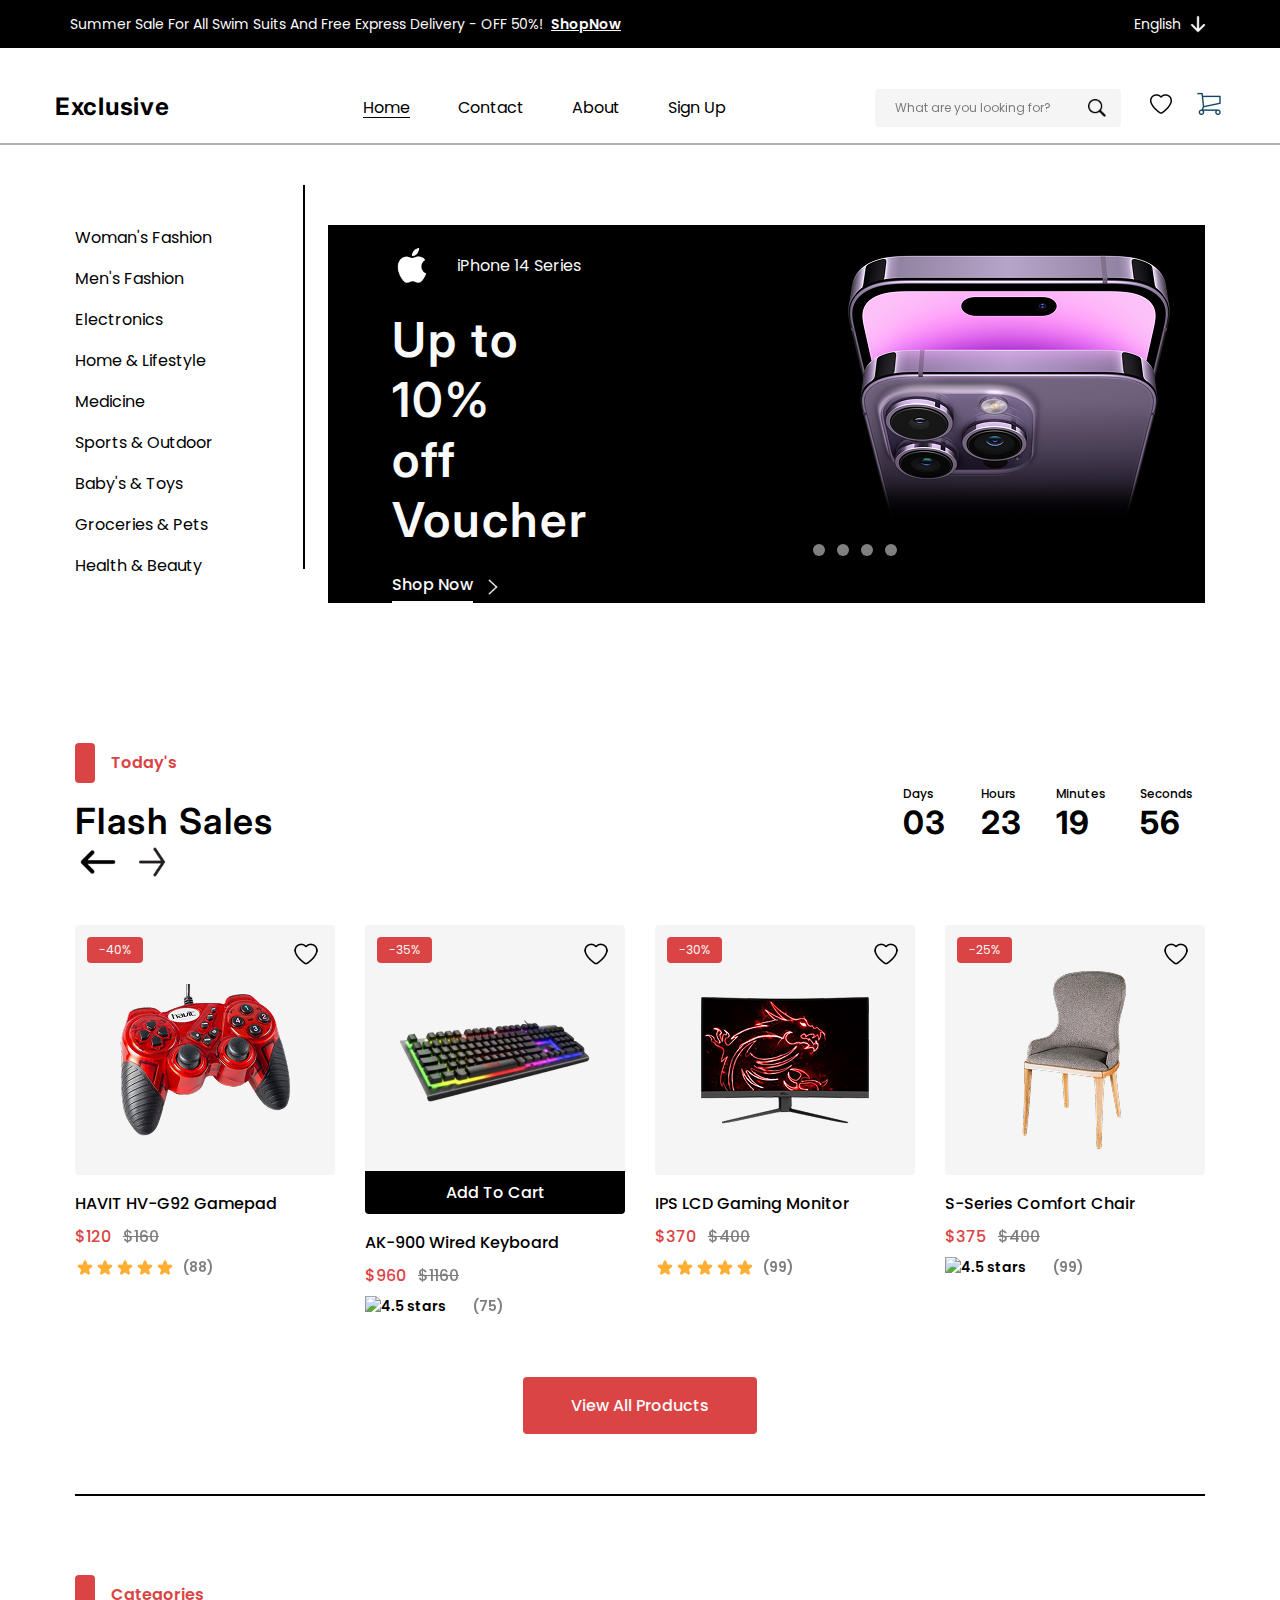
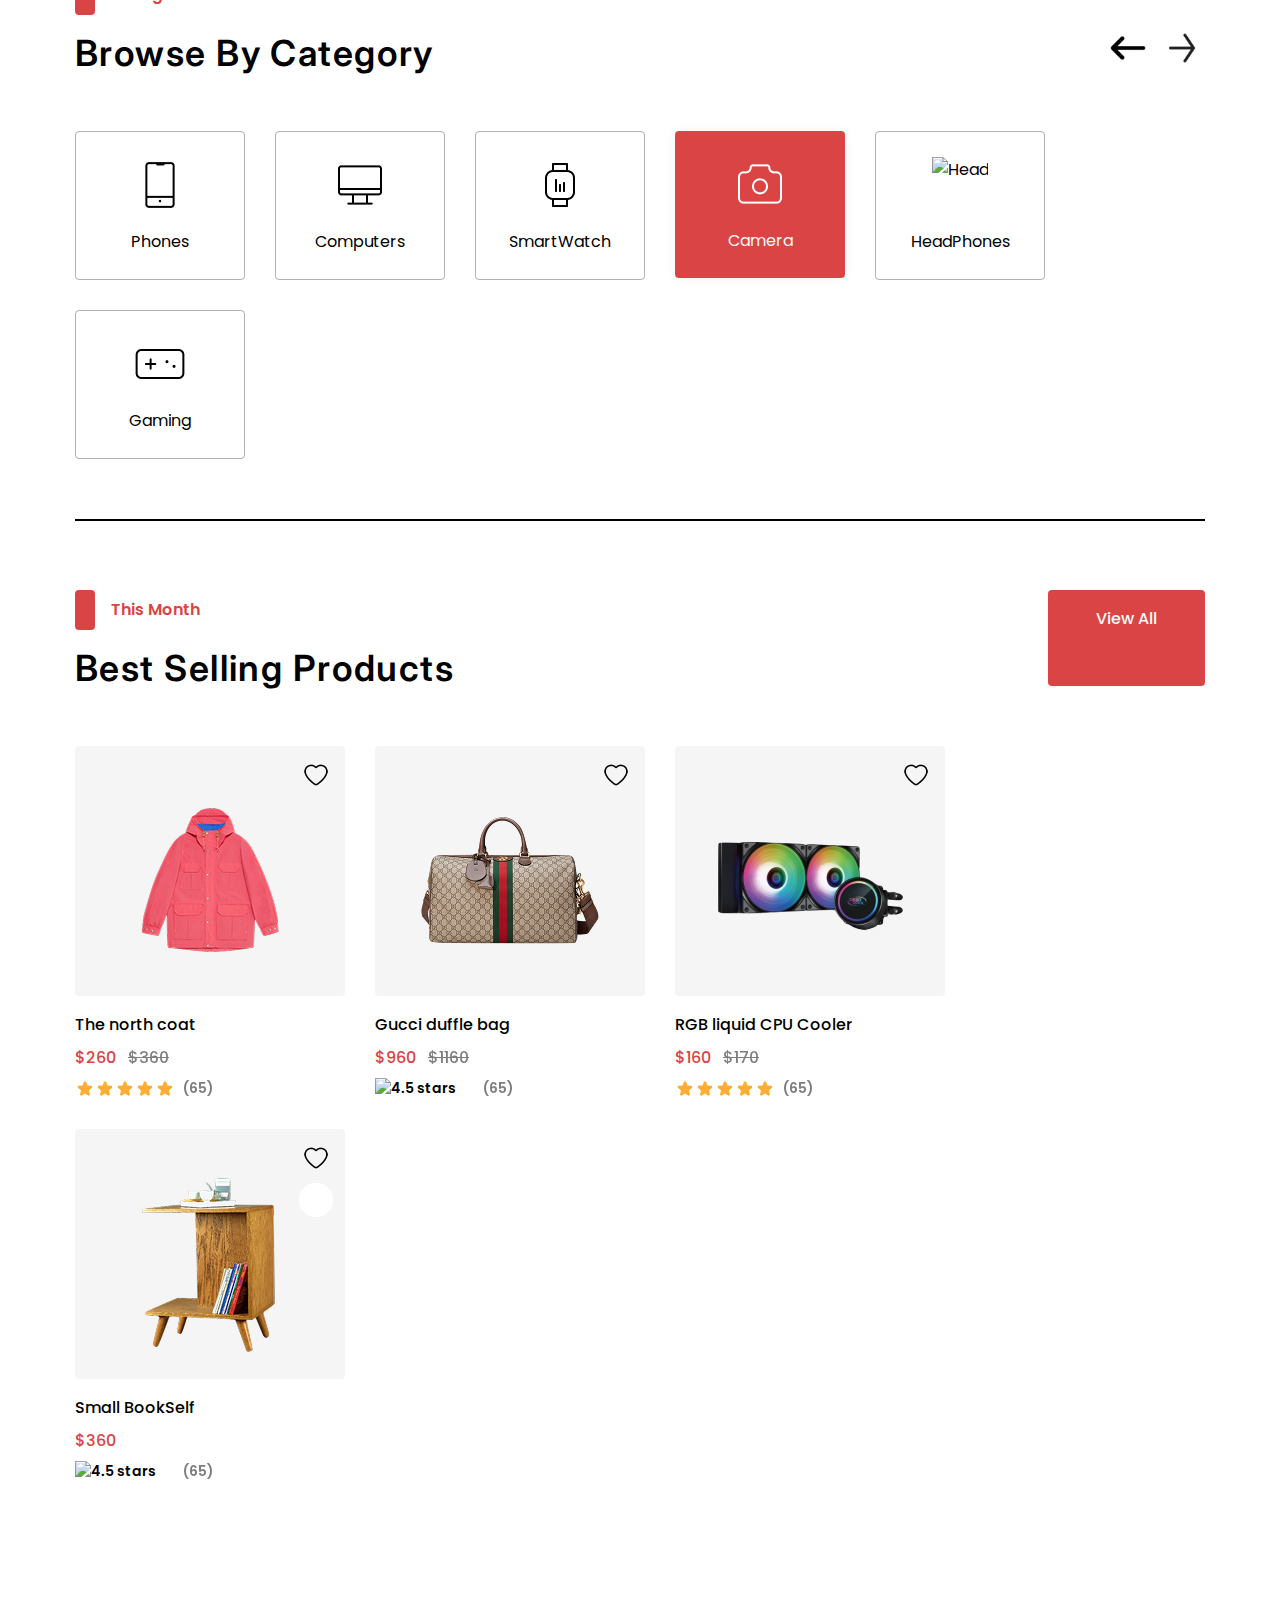
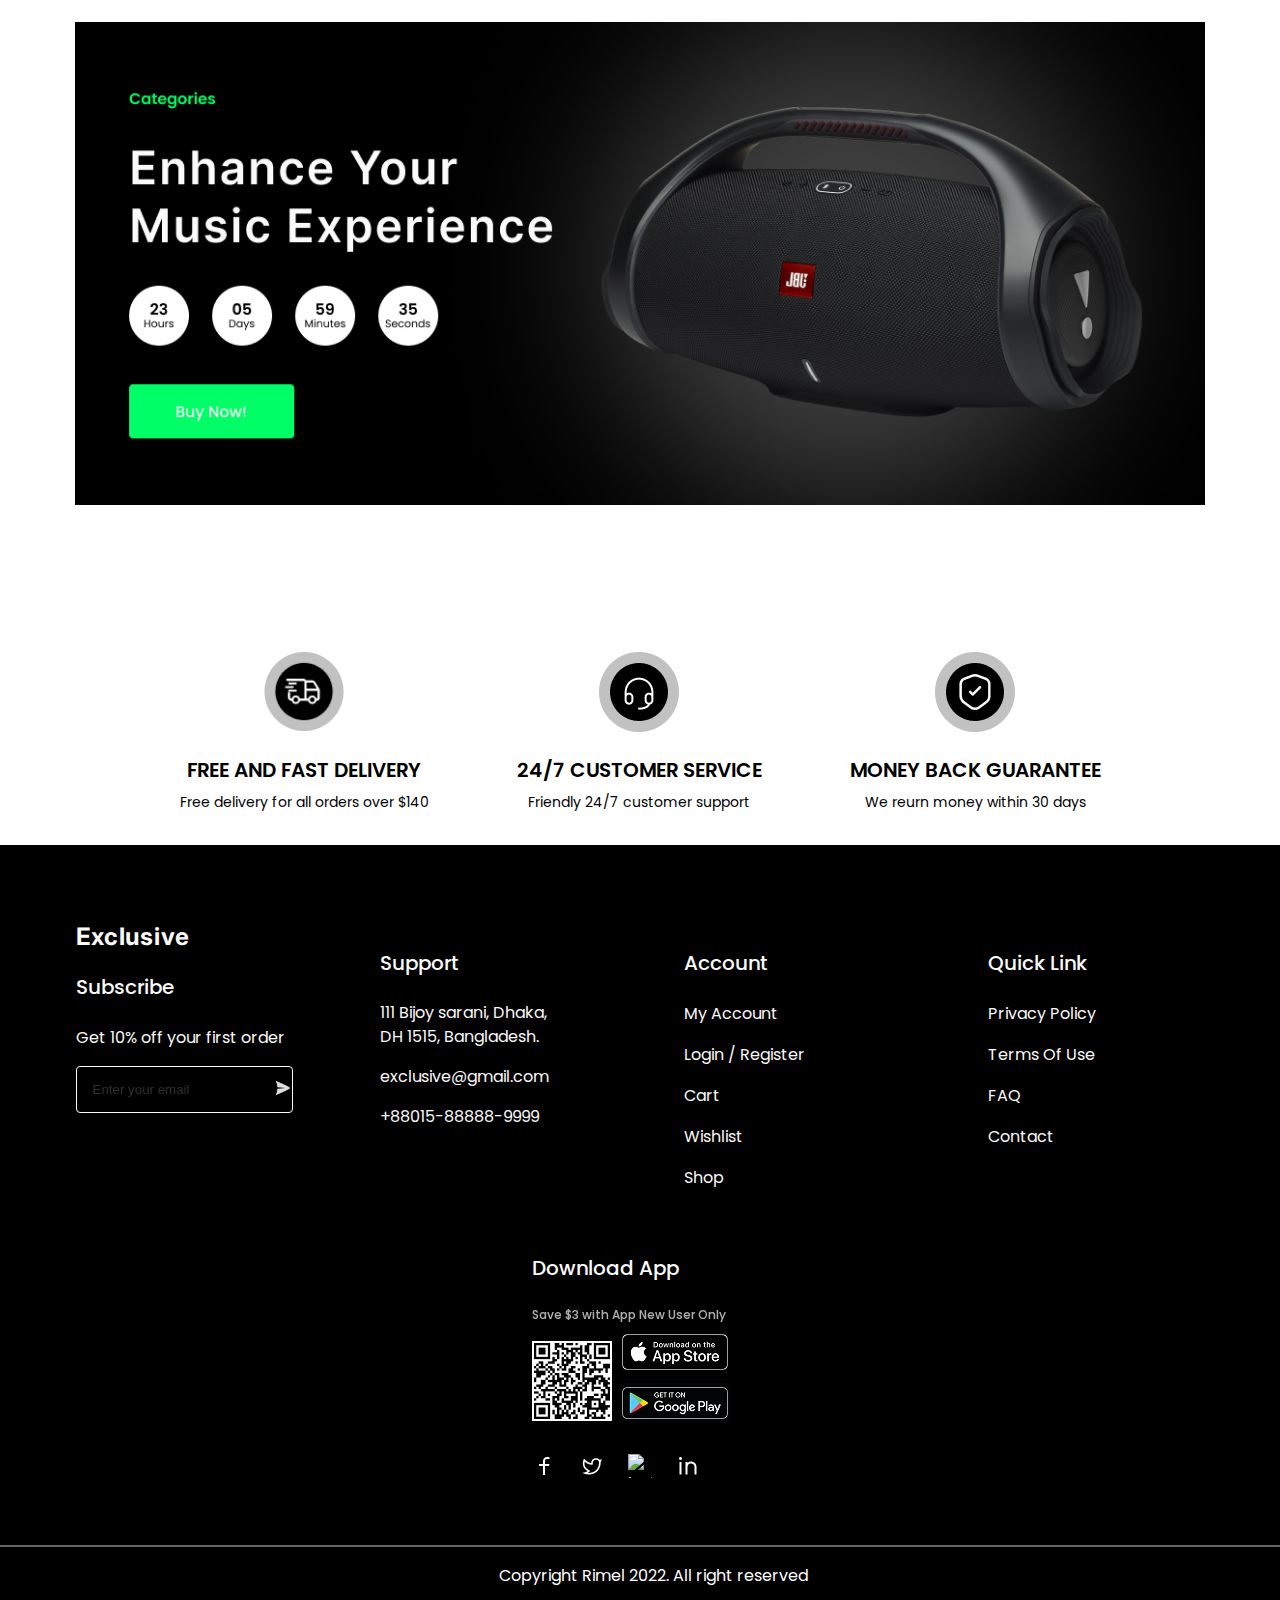
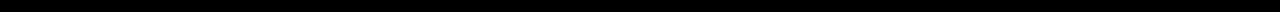
==== commit 0da88ac1: "Update navigation links in contact.html for improved accessibility" ====
--- a/index.html
+++ b/index.html
@@ -4,7 +4,7 @@
         <meta charset="UTF-8" />
         <meta name="viewport" content="width=device-width, initial-scale=1.0" />
         <title>Exclusive E-Commerce</title>
-        <link rel="stylesheet" href="styles.css" />
+        <link rel="stylesheet" href="/styles/styles.css" />
         <link
             href="https://fonts.googleapis.com/css2?family=Inter:wght@400;500;600;700&family=Poppins:wght@400;500;600;700&display=swap"
             rel="stylesheet"
@@ -39,9 +39,11 @@
                     <h1 class="logo">Exclusive</h1>
                     <ul class="nav-links">
                         <li class="nav-item active">
-                            <a href="#">Home</a>
+                            <a href="/index.html">Home</a>
                         </li>
-                        <li class="nav-item"><a href="#">Contact</a></li>
+                        <li class="nav-item">
+                            <a href="/contact.html">Contact</a>
+                        </li>
                         <li class="nav-item"><a href="#">About</a></li>
                         <li class="nav-item"><a href="#">Sign Up</a></li>
                     </ul>
@@ -67,7 +69,7 @@
                                 class="wishlist-icon"
                             />
                         </a>
-                        <a href="#" aria-label="Cart">
+                        <a href="/carrito.html" aria-label="Cart">
                             <img
                                 src="/assets/icons/cart.png"
                                 alt="Cart icon"
@@ -629,155 +631,155 @@
                     </div>
                 </div>
             </section>
-            <footer class="footer">
-                <div class="footer-content">
-                    <div class="footer-column">
-                        <div class="footer-logo-container">
-                            <h2 class="footer-logo">Exclusive</h2>
-                            <h3 class="footer-heading">Subscribe</h3>
-                        </div>
-                        <p class="footer-text">Get 10% off your first order</p>
-                        <div class="footer-subscribe">
-                            <input
-                                type="email"
-                                placeholder="Enter your email"
-                                class="footer-input"
-                            />
-                            <button
-                                type="submit"
-                                class="footer-submit"
-                                aria-label="Subscribe"
-                            >
-                                <img
-                                    src="/assets/icons/submit.png"
-                                    alt=""
-                                    class="submit-icon"
-                                />
-                            </button>
-                        </div>
-                    </div>
-                    <div class="footer-column">
-                        <h3 class="footer-heading">Support</h3>
-                        <address class="footer-address">
-                            <p>111 Bijoy sarani, Dhaka, DH 1515, Bangladesh.</p>
-                            <p>exclusive@gmail.com</p>
-                            <p>+88015-88888-9999</p>
-                        </address>
-                    </div>
-                    <div class="footer-column">
-                        <h3 class="footer-heading">Account</h3>
-                        <nav class="footer-nav">
-                            <ul class="footer-links">
-                                <li><a href="#">My Account</a></li>
-                                <li><a href="#">Login / Register</a></li>
-                                <li><a href="#">Cart</a></li>
-                                <li><a href="#">Wishlist</a></li>
-                                <li><a href="#">Shop</a></li>
-                            </ul>
-                        </nav>
-                    </div>
-                    <div class="footer-column">
-                        <h3 class="footer-heading">Quick Link</h3>
-                        <nav class="footer-nav">
-                            <ul class="footer-links">
-                                <li><a href="#">Privacy Policy</a></li>
-                                <li><a href="#">Terms Of Use</a></li>
-                                <li><a href="#">FAQ</a></li>
-                                <li><a href="#">Contact</a></li>
-                            </ul>
-                        </nav>
-                    </div>
-                    <div class="footer-column">
-                        <div>
-                            <h3 class="footer-heading">Download App</h3>
-                            <div class="app-download">
-                                <p class="app-text">
-                                    Save $3 with App New User Only
-                                </p>
-                                <div class="app-links">
-                                    <img
-                                        src="/assets/Qr Code.png"
-                                        alt="QR Code"
-                                        class="qr-code"
-                                    />
-                                    <div class="app-stores">
-                                        <a
-                                            href="#"
-                                            aria-label="Download on App Store"
-                                        >
-                                            <img
-                                                src="/assets/AppStore.png"
-                                                alt="App Store"
-                                                class="app-store-badge"
-                                            />
-                                        </a>
-                                        <a
-                                            href="#"
-                                            aria-label="Get it on Google Play"
-                                        >
-                                            <img
-                                                src="/assets/GooglePlay.png"
-                                                alt="Google Play"
-                                                class="play-store-badge"
-                                            />
-                                        </a>
-                                    </div>
+        </main>
+        <footer class="footer">
+            <div class="footer-content">
+                <div class="footer-column">
+                    <div class="footer-logo-container">
+                        <h2 class="footer-logo">Exclusive</h2>
+                        <h3 class="footer-heading">Subscribe</h3>
+                    </div>
+                    <p class="footer-text">Get 10% off your first order</p>
+                    <div class="footer-subscribe">
+                        <input
+                            type="email"
+                            placeholder="Enter your email"
+                            class="footer-input"
+                        />
+                        <button
+                            type="submit"
+                            class="footer-submit"
+                            aria-label="Subscribe"
+                        >
+                            <img
+                                src="/assets/icons/submit.png"
+                                alt=""
+                                class="submit-icon"
+                            />
+                        </button>
+                    </div>
+                </div>
+                <div class="footer-column">
+                    <h3 class="footer-heading">Support</h3>
+                    <address class="footer-address">
+                        <p>111 Bijoy sarani, Dhaka, DH 1515, Bangladesh.</p>
+                        <p>exclusive@gmail.com</p>
+                        <p>+88015-88888-9999</p>
+                    </address>
+                </div>
+                <div class="footer-column">
+                    <h3 class="footer-heading">Account</h3>
+                    <nav class="footer-nav">
+                        <ul class="footer-links">
+                            <li><a href="#">My Account</a></li>
+                            <li><a href="#">Login / Register</a></li>
+                            <li><a href="#">Cart</a></li>
+                            <li><a href="#">Wishlist</a></li>
+                            <li><a href="#">Shop</a></li>
+                        </ul>
+                    </nav>
+                </div>
+                <div class="footer-column">
+                    <h3 class="footer-heading">Quick Link</h3>
+                    <nav class="footer-nav">
+                        <ul class="footer-links">
+                            <li><a href="#">Privacy Policy</a></li>
+                            <li><a href="#">Terms Of Use</a></li>
+                            <li><a href="#">FAQ</a></li>
+                            <li><a href="#">Contact</a></li>
+                        </ul>
+                    </nav>
+                </div>
+                <div class="footer-column">
+                    <div>
+                        <h3 class="footer-heading">Download App</h3>
+                        <div class="app-download">
+                            <p class="app-text">
+                                Save $3 with App New User Only
+                            </p>
+                            <div class="app-links">
+                                <img
+                                    src="/assets/Qr Code.png"
+                                    alt="QR Code"
+                                    class="qr-code"
+                                />
+                                <div class="app-stores">
+                                    <a
+                                        href="#"
+                                        aria-label="Download on App Store"
+                                    >
+                                        <img
+                                            src="/assets/AppStore.png"
+                                            alt="App Store"
+                                            class="app-store-badge"
+                                        />
+                                    </a>
+                                    <a
+                                        href="#"
+                                        aria-label="Get it on Google Play"
+                                    >
+                                        <img
+                                            src="/assets/GooglePlay.png"
+                                            alt="Google Play"
+                                            class="play-store-badge"
+                                        />
+                                    </a>
                                 </div>
                             </div>
                         </div>
-                        <div class="social-links">
-                            <a href="#" aria-label="Facebook">
-                                <img
-                                    src="/assets/icons/Icon-Facebook.png"
-                                    alt="Facebook"
-                                    class="social-icon"
-                                />
-                            </a>
-                            <a
-                                href="#"
-                                aria-label="Twitter"
-                                class="social-icon twitter"
-                                ><img
-                                    src="/assets/icons/Icon-Twitter.png"
-                                    alt="Twitter"
-                                    class="social-icon"
-                                />
-                            </a>
-                            <a
-                                href="#"
-                                aria-label="Instagram"
-                                class="social-icon instagram"
-                            >
-                                <img
-                                    src="/assets/icons/Icon-Instagram.png"
-                                    alt="Instagram"
-                                    class="social-icon"
-                                />
-                            </a>
-                            <a href="#" aria-label="LinkedIn">
-                                <img
-                                    src="/assets/icons/Icon-Linkedin.png"
-                                    alt="LinkedIn"
-                                    class="social-icon"
-                                />
-                            </a>
-                        </div>
-                    </div>
-                </div>
-                <div class="footer-bottom">
-                    <div class="footer-divider">
-                        <div class="divider-line"></div>
-                    </div>
-                    <div class="copyright">
-                        <div class="copyright-container">
-                            <div class="copyright-icon"></div>
-                            <p class="copyright-text">
-                                Copyright Rimel 2022. All right reserved
-                            </p>
-                        </div>
-                    </div>
-                </div>
-            </footer>
-        </main>
+                    </div>
+                    <div class="social-links">
+                        <a href="#" aria-label="Facebook">
+                            <img
+                                src="/assets/icons/Icon-Facebook.png"
+                                alt="Facebook"
+                                class="social-icon"
+                            />
+                        </a>
+                        <a
+                            href="#"
+                            aria-label="Twitter"
+                            class="social-icon twitter"
+                            ><img
+                                src="/assets/icons/Icon-Twitter.png"
+                                alt="Twitter"
+                                class="social-icon"
+                            />
+                        </a>
+                        <a
+                            href="#"
+                            aria-label="Instagram"
+                            class="social-icon instagram"
+                        >
+                            <img
+                                src="/assets/icons/Icon-Instagram.png"
+                                alt="Instagram"
+                                class="social-icon"
+                            />
+                        </a>
+                        <a href="#" aria-label="LinkedIn">
+                            <img
+                                src="/assets/icons/Icon-Linkedin.png"
+                                alt="LinkedIn"
+                                class="social-icon"
+                            />
+                        </a>
+                    </div>
+                </div>
+            </div>
+            <div class="footer-bottom">
+                <div class="footer-divider">
+                    <div class="divider-line"></div>
+                </div>
+                <div class="copyright">
+                    <div class="copyright-container">
+                        <div class="copyright-icon"></div>
+                        <p class="copyright-text">
+                            Copyright Rimel 2022. All right reserved
+                        </p>
+                    </div>
+                </div>
+            </div>
+        </footer>
     </body>
 </html>
--- a/styles/styles.css
+++ b/styles/styles.css
@@ -0,0 +1,1596 @@
+/* Base styles */
+* {
+    margin: 0;
+    padding: 0;
+    box-sizing: border-box;
+}
+
+body {
+    font-family: 'Poppins', -apple-system, Roboto, Helvetica, sans-serif;
+    background-color: #fff;
+    color: #000;
+}
+
+a {
+    text-decoration: none;
+    color: inherit;
+}
+
+ul,
+ol {
+    list-style: none;
+}
+
+img {
+    max-width: 100%;
+    height: auto;
+}
+
+button {
+    cursor: pointer;
+    border: none;
+    background: none;
+}
+
+/* Main container */
+.e-commerce-home-page {
+    background-color: #fff;
+    display: flex;
+    flex-direction: column;
+    overflow: hidden;
+    align-items: stretch;
+}
+
+/* Top header */
+.top-header {
+    justify-content: center;
+    align-items: end;
+    background-color: #000;
+    display: flex;
+    width: 100%;
+    padding: 12px 70px;
+    flex-direction: column;
+    overflow: hidden;
+    font-family: Poppins, -apple-system, Roboto, Helvetica, sans-serif;
+    font-size: 14px;
+    color: #fafafa;
+}
+
+.promo-container {
+    display: flex;
+    align-items: start;
+    justify-content: space-between;
+    width: 100%;
+    flex-wrap: wrap;
+}
+
+.promo-text-container {
+    display: flex;
+    min-width: 240px;
+    align-items: center;
+    gap: 8px;
+    flex-wrap: wrap;
+}
+
+.promo-text {
+    font-weight: 400;
+    margin: auto 0;
+}
+
+.shop-now-link {
+    text-align: center;
+    font-weight: 600;
+    line-height: 24px;
+    text-decoration: underline;
+    margin: auto 0;
+}
+
+.language-selector {
+    display: flex;
+    align-items: center;
+    gap: 5px;
+    font-weight: 400;
+    white-space: nowrap;
+}
+
+.language-text {
+    margin: auto 0;
+}
+
+.dropdown-icon {
+    aspect-ratio: 1;
+    object-fit: contain;
+    object-position: center;
+    width: 24px;
+    margin: auto 0;
+    flex-shrink: 0;
+    filter: invert(1);
+}
+
+/* Main header/navigation */
+.main-header {
+    align-self: center;
+    display: flex;
+    margin-top: 40px;
+    align-items: center;
+    gap: 40px 148px;
+    justify-content: space-between;
+    width: 100%;
+    max-width: 1170px;
+    flex-wrap: wrap;
+}
+
+.nav-container {
+    align-self: stretch;
+    display: flex;
+    min-width: 240px;
+    margin: auto 0;
+    align-items: start;
+    gap: 40px 190px;
+    color: #000;
+    flex-wrap: wrap;
+}
+
+.logo {
+    font-family: Inter, -apple-system, Roboto, Helvetica, sans-serif;
+    font-size: 24px;
+    font-weight: 700;
+    white-space: nowrap;
+    letter-spacing: 0.72px;
+    line-height: 1;
+    width: 118px;
+}
+
+.nav-links {
+    display: flex;
+    min-width: 240px;
+    align-items: start;
+    gap: 40px 48px;
+    font-family: Poppins, -apple-system, Roboto, Helvetica, sans-serif;
+    font-size: 16px;
+    font-weight: 400;
+    text-align: center;
+}
+
+.nav-item {
+    display: flex;
+    flex-direction: column;
+    align-items: center;
+    white-space: nowrap;
+}
+
+.nav-item.active {
+    position: relative;
+    text-decoration: underline solid #000;
+    text-underline-offset: 4px;
+}
+
+.active-indicator {
+    aspect-ratio: 47.62;
+    object-fit: contain;
+    object-position: center;
+    width: 48px;
+    margin-top: 4px;
+}
+
+.search-cart-container {
+    align-self: stretch;
+    display: flex;
+    min-width: 240px;
+    margin: auto 0;
+    align-items: center;
+    gap: 24px;
+}
+
+.search-component {
+    justify-content: center;
+    align-items: center;
+    border-radius: 4px;
+    background-color: #f5f5f5;
+    align-self: stretch;
+    display: flex;
+    min-width: 240px;
+    margin: auto 0;
+    padding: 7px 12px 7px 20px;
+    flex-direction: column;
+    font-family: Poppins, -apple-system, Roboto, Helvetica, sans-serif;
+    font-size: 12px;
+    color: #000;
+    font-weight: 400;
+}
+
+.search-input-container {
+    display: flex;
+    align-items: center;
+    gap: 34px;
+    width: 100%;
+}
+
+.search-placeholder {
+    opacity: 0.5;
+    align-self: stretch;
+    margin: auto 0;
+}
+
+.search-icon {
+    aspect-ratio: 1;
+    object-fit: contain;
+    object-position: center;
+    width: 24px;
+}
+
+.cart-wishlist-icons {
+    align-self: stretch;
+    display: flex;
+    margin: auto 0;
+    align-items: center;
+    gap: 16px;
+}
+
+.wishlist-icon,
+.cart-icon {
+    aspect-ratio: 1;
+    object-fit: contain;
+    object-position: center;
+    width: 32px;
+    align-self: stretch;
+    margin: auto 0;
+    flex-shrink: 0;
+}
+
+.divider {
+    opacity: 0.3;
+    border-color: rgba(0, 0, 0, 1);
+    border-style: solid;
+    border-width: 1px;
+    background-color: #000;
+    min-height: 1px;
+    margin-top: 16px;
+    width: 100%;
+}
+
+@media (max-width: 768px) {
+    .main-header {
+        flex-direction: column;
+        align-items: center;
+        gap: 20px;
+    }
+
+    .nav-container {
+        flex-direction: column;
+        align-items: center;
+        gap: 20px;
+    }
+
+    .nav-links {
+        flex-direction: column;
+        align-items: center;
+        gap: 20px;
+    }
+
+    .search-cart-container {
+        flex-direction: column;
+        align-items: center;
+        gap: 20px;
+    }
+
+    .search-component {
+        width: 100%;
+    }
+
+    .cart-wishlist-icons {
+        flex-direction: column;
+        align-items: center;
+        gap: 20px;
+    }
+}
+
+/* Main content */
+.main-content {
+    width: 100%;
+    max-width: 1170px;
+    margin: 0 auto;
+    padding: 0 20px;
+}
+
+/* Hero section */
+.hero-section {
+    margin-top: 40px;
+}
+
+.hero-container {
+    display: flex;
+    width: 100%;
+}
+
+.categories-column {
+    width: 21%;
+}
+
+.categories-wrapper {
+    display: flex;
+    align-items: stretch;
+    gap: 16px;
+    font-family: Poppins, -apple-system, Roboto, Helvetica, sans-serif;
+    font-size: 16px;
+    color: #000;
+    font-weight: 400;
+    text-align: center;
+}
+
+.categories-list {
+    align-self: end;
+    display: flex;
+    margin-top: 40px;
+    flex-direction: column;
+    align-items: start;
+}
+
+.category-item {
+    align-self: stretch;
+    display: flex;
+    align-items: start;
+    gap: 40px 51px;
+    margin-bottom: 16px;
+    cursor: pointer;
+}
+
+.arrow-icon {
+    aspect-ratio: 1;
+    object-fit: contain;
+    object-position: center;
+    width: 24px;
+    flex-shrink: 0;
+    filter: invert(1);
+}
+
+.vertical-divider {
+    border-color: rgba(0, 0, 0, 1);
+    border-style: solid;
+    border-width: 1px;
+    width: 1px;
+    flex-shrink: 0;
+    height: 384px;
+}
+
+.hero-banner-column {
+    width: 79%;
+    margin-left: 20px;
+}
+
+.hero-banner {
+    background-color: #000;
+    margin-top: 40px;
+    padding-left: 64px;
+    padding-top: 16px;
+    overflow: hidden;
+    width: 100%;
+    display: flex;
+}
+
+.hero-content-column {
+    width: 37%;
+    display: flex;
+    margin: auto 0;
+    flex-direction: column;
+    align-self: stretch;
+    align-items: start;
+    font-family: Poppins, -apple-system, Roboto, Helvetica, sans-serif;
+    font-size: 16px;
+    color: #fafafa;
+}
+
+.hero-brand {
+    display: flex;
+    align-items: center;
+    gap: 24px;
+    font-weight: 400;
+    text-align: center;
+}
+
+.apple-logo {
+    aspect-ratio: 0.82;
+    object-fit: contain;
+    object-position: center;
+    width: 40px;
+    align-self: stretch;
+    margin: auto 0;
+    flex-shrink: 0;
+    filter: invert(1);
+}
+
+.iphone-text {
+    align-self: stretch;
+    margin: auto 0;
+    width: 126px;
+}
+
+.hero-title {
+    font-family: Inter, -apple-system, Roboto, Helvetica, sans-serif;
+    font-size: 48px;
+    font-weight: 600;
+    line-height: 60px;
+    letter-spacing: 1.92px;
+    align-self: stretch;
+    margin-top: 20px;
+}
+
+.shop-now-button {
+    display: flex;
+    margin-top: 22px;
+    align-items: center;
+    gap: 8px;
+    font-weight: 500;
+    text-align: center;
+}
+
+.shop-now-wrapper {
+    align-self: stretch;
+    display: flex;
+    margin: auto 0;
+    flex-direction: column;
+    align-items: stretch;
+    width: 81px;
+}
+
+.shop-now-text {
+    align-self: start;
+}
+
+.shop-now-underline {
+    border-color: rgba(250, 250, 250, 1);
+    border-style: solid;
+    border-width: 1px;
+    background-color: #fafafa;
+    min-height: 1px;
+    margin-top: 4px;
+    width: 81px;
+}
+
+.hero-image-column {
+    width: 63%;
+    margin-left: 20px;
+}
+
+.hero-image-wrapper {
+    display: flex;
+    flex-direction: column;
+    position: relative;
+    min-height: 328px;
+    width: 100%;
+    padding-top: 303px;
+    padding-bottom: 11px;
+    align-items: start;
+}
+
+.hero-image {
+    position: absolute;
+    inset: 0;
+    height: 100%;
+    width: 100%;
+    object-fit: cover;
+    object-position: center;
+}
+
+.slider-dots {
+    position: relative;
+    display: flex;
+    align-items: center;
+    gap: 12px;
+}
+
+.slider-dot {
+    background-color: rgba(255, 255, 255, 0.5);
+    border-radius: 50%;
+    width: 12px;
+    height: 12px;
+}
+
+/* Flash sales section */
+.flash-sales-section {
+    align-self: stretch;
+    display: flex;
+    margin-top: 140px;
+    width: 100%;
+    flex-direction: column;
+    align-items: stretch;
+}
+
+.section-header {
+    display: flex;
+    align-items: end;
+    justify-content: space-between;
+    flex-wrap: wrap;
+}
+
+.section-title-container {
+    display: flex;
+    min-width: 240px;
+    flex-direction: column;
+    align-items: stretch;
+}
+
+.section-indicator {
+    align-self: start;
+    display: flex;
+    align-items: center;
+    gap: 16px;
+}
+
+.indicator-bar {
+    border-radius: 4px;
+    background-color: #db4444;
+    height: 40px;
+    width: 20px;
+}
+
+.indicator-text {
+    color: #db4444;
+    font-family: Poppins, -apple-system, Roboto, Helvetica, sans-serif;
+    font-size: 16px;
+    font-weight: 600;
+    line-height: 1;
+    align-self: stretch;
+    margin: auto 0;
+}
+
+.section-title {
+    color: #000;
+    font-family: Inter, -apple-system, Roboto, Helvetica, sans-serif;
+    font-size: 36px;
+    font-weight: 600;
+    line-height: 1;
+    letter-spacing: 1.44px;
+    margin-top: 20px;
+}
+
+.countdown-timer {
+    display: flex;
+    min-width: 240px;
+    align-items: stretch;
+    gap: 17px;
+    color: #000;
+    white-space: nowrap;
+    width: 302px;
+}
+
+.timer-unit {
+    min-height: 50px;
+    display: flex;
+    flex-direction: column;
+}
+
+.timer-label {
+    font-family: Poppins, -apple-system, Roboto, Helvetica, sans-serif;
+    font-size: 12px;
+    font-weight: 500;
+}
+
+.timer-value {
+    font-family: Inter, -apple-system, Roboto, Helvetica, sans-serif;
+    font-size: 32px;
+    font-weight: 700;
+    line-height: 1;
+    letter-spacing: 1.28px;
+    margin-top: 4px;
+}
+
+.timer-separator {
+    align-self: end;
+    display: flex;
+    min-height: 16px;
+    margin-top: 26px;
+}
+
+.section-controls {
+    display: flex;
+    align-items: start;
+    gap: 8px;
+}
+
+.control-arrow {
+    aspect-ratio: 1;
+    object-fit: contain;
+    object-position: center;
+    width: 46px;
+    flex-shrink: 0;
+    cursor: pointer;
+}
+
+.products-carousel {
+    overflow-x: auto;
+    display: flex;
+    margin-top: 40px;
+    width: 100%;
+    align-items: start;
+    gap: 30px;
+}
+
+.product-card {
+    display: flex;
+    min-width: 240px;
+    flex-direction: column;
+    align-items: stretch;
+    width: 270px;
+    position: relative;
+}
+
+.product-image-container {
+    border-radius: 4px;
+    background-color: #f5f5f5;
+    display: flex;
+    width: 100%;
+    padding: 12px;
+    align-items: start;
+    gap: 3px;
+    overflow: hidden;
+    position: relative;
+    min-height: 250px;
+}
+
+.product-badge {
+    position: absolute;
+    top: 12px;
+    left: 12px;
+    border-radius: 4px;
+    background-color: #db4444;
+    padding: 4px 12px;
+    font-family: Poppins, -apple-system, Roboto, Helvetica, sans-serif;
+    font-size: 12px;
+    color: #fafafa;
+    font-weight: 400;
+}
+
+.new-badge {
+    position: absolute;
+    top: 12px;
+    left: 12px;
+    border-radius: 4px;
+    background-color: #00ff66;
+    padding: 4px 12px;
+    font-family: Poppins, -apple-system, Roboto, Helvetica, sans-serif;
+    font-size: 12px;
+    color: #fafafa;
+    font-weight: 400;
+}
+
+.product-image {
+    width: 100%;
+    object-fit: contain;
+    align-self: center;
+    margin-top: 20px;
+    max-height: 180px;
+}
+
+.product-actions {
+    position: absolute;
+    top: 12px;
+    right: 12px;
+    display: flex;
+    flex-direction: column;
+    gap: 8px;
+}
+
+.wishlist-button {
+    aspect-ratio: 1;
+    object-fit: contain;
+    object-position: center;
+    width: 34px;
+    cursor: pointer;
+}
+
+.wishlist-button.active {
+    background-color: #fff;
+    border-radius: 50%;
+    display: flex;
+    padding: 3px;
+    flex-direction: column;
+    align-items: center;
+    justify-content: center;
+    width: 34px;
+    height: 34px;
+}
+
+.heart-icon {
+    background-color: #fff;
+    border-radius: 50%;
+    display: flex;
+    padding: 3px;
+    flex-direction: column;
+    align-items: center;
+    justify-content: center;
+    width: 100%;
+    height: 34px;
+}
+
+.heart-shape {
+    border-color: rgba(0, 0, 0, 1);
+    border-style: solid;
+    border-width: 2px;
+    display: flex;
+    width: 100%;
+    flex-shrink: 0;
+    height: 14px;
+}
+
+.quick-view-button {
+    background-color: #fff;
+    border-radius: 50%;
+    display: flex;
+    width: 34px;
+    height: 34px;
+    align-items: center;
+    justify-content: center;
+    cursor: pointer;
+}
+
+.quick-view-icon {
+    background-color: #fff;
+    border-radius: 50%;
+    display: flex;
+    width: 100%;
+    flex-shrink: 0;
+    height: 34px;
+}
+
+.add-to-cart-button {
+    border-radius: 0px 0px 4px 4px;
+    background-color: #000;
+    padding: 9px 27px;
+    font-family: Poppins, -apple-system, Roboto, Helvetica, sans-serif;
+    font-size: 16px;
+    color: #fff;
+    font-weight: 500;
+    width: 100%;
+    text-align: center;
+    margin-top: -4px;
+    position: relative;
+    z-index: 10;
+}
+
+.product-info {
+    align-self: start;
+    display: flex;
+    margin-top: 16px;
+    flex-direction: column;
+    align-items: start;
+    font-family: Poppins, -apple-system, Roboto, Helvetica, sans-serif;
+    font-size: 16px;
+    font-weight: 500;
+}
+
+.product-title {
+    color: #000;
+    align-self: stretch;
+    font-size: 16px;
+    font-weight: 500;
+}
+
+.product-price {
+    display: flex;
+    margin-top: 8px;
+    align-items: start;
+    gap: 12px;
+    white-space: nowrap;
+}
+
+.current-price {
+    color: #db4444;
+}
+
+.original-price {
+    color: #000;
+    text-decoration: line-through;
+    opacity: 0.5;
+}
+
+.single-price {
+    color: #db4444;
+    margin-top: 8px;
+}
+
+.product-rating {
+    display: flex;
+    margin-top: 8px;
+    align-items: start;
+    gap: 8px;
+    font-size: 14px;
+    color: #000;
+    font-weight: 600;
+    white-space: nowrap;
+}
+
+.rating-stars {
+    aspect-ratio: 5;
+    object-fit: contain;
+    object-position: center;
+    width: 100px;
+    flex-shrink: 0;
+}
+
+.rating-count {
+    opacity: 0.5;
+    width: 32px;
+}
+
+.star-rating {
+    display: flex;
+    align-items: start;
+}
+
+.star {
+    border-radius: 1px;
+    background-color: rgba(255, 173, 51, 1);
+    display: flex;
+    width: 20px;
+    flex-shrink: 0;
+    height: 20px;
+}
+
+.star-half {
+    display: flex;
+    padding: 2px;
+    align-items: stretch;
+    overflow: hidden;
+    width: 20px;
+}
+
+.star-half-filled {
+    background-color: rgba(255, 173, 51, 1);
+    display: flex;
+    width: 8px;
+    flex-shrink: 0;
+    height: 16px;
+}
+
+.star-half-empty {
+    background-color: rgba(0, 0, 0, 1);
+    display: flex;
+    width: 8px;
+    flex-shrink: 0;
+    height: 16px;
+}
+
+.product-price-rating {
+    display: flex;
+    margin-top: 8px;
+    align-items: center;
+    gap: 8px;
+    white-space: nowrap;
+}
+
+.color-options {
+    display: flex;
+    margin-top: 8px;
+    align-items: start;
+    gap: 8px;
+}
+
+.color-option {
+    border-radius: 50%;
+    display: flex;
+    min-height: 20px;
+    width: 20px;
+    height: 20px;
+}
+
+.color-option.red {
+    background-color: #db4444;
+}
+
+.view-all-button {
+    align-self: center;
+    border-radius: 4px;
+    background-color: #db4444;
+    margin-top: 60px;
+    padding: 16px 48px;
+    font-family: Poppins, -apple-system, Roboto, Helvetica, sans-serif;
+    font-size: 16px;
+    color: #fafafa;
+    font-weight: 500;
+    display: inline-block;
+}
+
+.section-divider {
+    border-color: rgba(0, 0, 0, 1);
+    border-style: solid;
+    border-width: 1px;
+    margin-top: 60px;
+    width: 100%;
+    height: 1px;
+}
+
+/* Categories section */
+.categories-section {
+    margin-top: 79px;
+}
+
+.categories-grid {
+    display: flex;
+    margin-top: 60px;
+    align-items: start;
+    gap: 30px;
+    font-family: Poppins, -apple-system, Roboto, Helvetica, sans-serif;
+    font-size: 16px;
+    color: #000;
+    font-weight: 400;
+    white-space: nowrap;
+    flex-wrap: wrap;
+}
+
+.category-card {
+    border-radius: 4px;
+    border-color: rgba(0, 0, 0, 0.3);
+    border-style: solid;
+    border-width: 1px;
+    display: flex;
+    padding: 25px 34px;
+    flex-direction: column;
+    overflow: hidden;
+    align-items: center;
+    width: 170px;
+    transition: all 0.3s ease;
+}
+
+.category-card:hover {
+    box-shadow: 0px 1px 13px 0px rgba(0, 0, 0, 0.05);
+}
+
+.category-card.active {
+    justify-content: center;
+    align-items: center;
+    border-radius: 4px;
+    box-shadow: 0px 1px 13px 0px rgba(0, 0, 0, 0.05);
+    background-color: #db4444;
+    color: #fafafa;
+    border: none;
+}
+
+.category-icon {
+    aspect-ratio: 1;
+    object-fit: contain;
+    object-position: center;
+    width: 56px;
+}
+
+.category-name {
+    margin-top: 16px;
+}
+
+/* Best selling section */
+.best-selling-section {
+    margin-top: 69px;
+}
+
+.view-button {
+    align-self: stretch;
+    border-radius: 4px;
+    background-color: #db4444;
+    padding: 16px 48px;
+    font-family: Poppins, -apple-system, Roboto, Helvetica, sans-serif;
+    font-size: 16px;
+    color: #fafafa;
+    font-weight: 500;
+}
+
+.products-grid {
+    display: flex;
+    margin-top: 60px;
+    align-items: start;
+    gap: 30px;
+    flex-wrap: wrap;
+}
+
+/* Ad banner */
+.ad-banner {
+    aspect-ratio: 2.34;
+    object-fit: contain;
+    object-position: center;
+    width: 100%;
+    margin-top: 140px;
+}
+
+/* Services section */
+.services-section {
+    align-self: center;
+    display: flex;
+    margin-top: 140px;
+    align-items: center;
+    gap: 40px 88px;
+    justify-content: center;
+    flex-wrap: wrap;
+    width: 100%;
+    max-width: 1170px;
+}
+
+.service-card {
+    align-self: stretch;
+    display: flex;
+    min-width: 240px;
+    margin: auto 0;
+    flex-direction: column;
+    align-items: center;
+    font-family: Poppins, -apple-system, Roboto, Helvetica, sans-serif;
+    color: #000;
+}
+
+.service-icon {
+    aspect-ratio: 1;
+    object-fit: contain;
+    object-position: center;
+    width: 80px;
+}
+
+.service-icon-wrapper {
+    width: 80px;
+}
+
+.service-icon-bg {
+    background-color: rgba(47, 46, 48, 0.3);
+    border-radius: 50%;
+    display: flex;
+    padding: 8px;
+    flex-direction: column;
+    align-items: center;
+    justify-content: center;
+    width: 100%;
+    height: 80px;
+}
+
+.service-icon-inner {
+    background-color: #000;
+    border-radius: 50%;
+    display: flex;
+    width: 58px;
+    flex-shrink: 0;
+    height: 58px;
+}
+
+.service-info {
+    display: flex;
+    margin-top: 24px;
+    flex-direction: column;
+    align-items: center;
+}
+
+.service-title {
+    font-size: 20px;
+    font-weight: 600;
+    line-height: 1.4;
+}
+
+.service-description {
+    text-align: center;
+    font-size: 14px;
+    font-weight: 400;
+    margin-top: 8px;
+}
+
+.scroll-top-button {
+    aspect-ratio: 1;
+    object-fit: contain;
+    object-position: center;
+    width: 46px;
+    align-self: end;
+    margin-top: 62px;
+    margin-right: 89px;
+    cursor: pointer;
+}
+/* Footer */
+.footer {
+    justify-content: flex-end;
+    align-items: stretch;
+    background-color: #000;
+    display: flex;
+    margin-top: 32px;
+    width: 100%;
+    padding-top: 80px;
+    padding-bottom: 24px;
+    flex-direction: column;
+    overflow: hidden;
+}
+
+.footer-content {
+    align-self: center;
+    display: flex;
+    align-items: start;
+    gap: 40px 87px;
+    justify-content: center;
+    flex-wrap: wrap;
+    max-width: 1170px;
+    width: 100%;
+}
+
+.footer-column {
+    display: flex;
+    flex-direction: column;
+    align-items: stretch;
+    color: #fafafa;
+    justify-content: start;
+    width: 217px;
+}
+
+.footer-logo-container {
+    width: 118px;
+    max-width: 100%;
+    white-space: nowrap;
+}
+
+.footer-logo {
+    width: 100%;
+    font-family: Inter, -apple-system, Roboto, Helvetica, sans-serif;
+    font-size: 24px;
+    font-weight: 700;
+    letter-spacing: 0.72px;
+    line-height: 1;
+}
+
+.footer-heading {
+    font-family: Poppins, -apple-system, Roboto, Helvetica, sans-serif;
+    font-size: 20px;
+    font-weight: 500;
+    line-height: 1.4;
+    margin-top: 24px;
+}
+
+.footer-text {
+    font-family: Poppins, -apple-system, Roboto, Helvetica, sans-serif;
+    font-size: 16px;
+    font-weight: 400;
+    margin-top: 24px;
+}
+
+.footer-subscribe {
+    align-items: center;
+    border-radius: 4px;
+    border: 1.5px solid var(--Text, #fafafa);
+    display: flex;
+    margin-top: 16px;
+    max-width: 100%;
+    width: 217px;
+    padding-left: 16px;
+    padding-top: 12px;
+    padding-bottom: 12px;
+    gap: 32px;
+    font-family: Poppins, -apple-system, Roboto, Helvetica, sans-serif;
+    font-size: 16px;
+    font-weight: 400;
+}
+
+.footer-input {
+    opacity: 0.4;
+    align-self: stretch;
+    margin: auto 0;
+    background: transparent;
+    border: none;
+    color: #fafafa;
+    width: 100%;
+}
+
+.footer-submit {
+    background: transparent;
+    border: none;
+    cursor: pointer;
+}
+
+.submit-icon {
+    aspect-ratio: 1;
+    object-fit: contain;
+    object-position: center;
+    width: 24px;
+    filter: invert(1);
+}
+
+.footer-address {
+    margin-top: 24px;
+    max-width: 100%;
+    width: 175px;
+    font-size: 16px;
+    font-weight: 400;
+    font-style: normal;
+    line-height: 24px;
+}
+
+.footer-address p {
+    margin-top: 16px;
+}
+
+.footer-address p:first-child {
+    margin-top: 0;
+}
+
+.footer-nav {
+    margin-top: 24px;
+}
+
+.footer-links {
+    font-size: 16px;
+    font-weight: 400;
+}
+
+.footer-links li {
+    margin-top: 16px;
+}
+
+.footer-links li:first-child {
+    margin-top: 0;
+}
+
+.app-download {
+    margin-top: 24px;
+}
+
+.app-text {
+    color: #fafafa;
+    font-family: Poppins, -apple-system, Roboto, Helvetica, sans-serif;
+    font-size: 12px;
+    font-weight: 500;
+    opacity: 0.7;
+}
+
+.app-links {
+    display: flex;
+    margin-top: 8px;
+    align-items: center;
+    gap: 8px;
+}
+
+.qr-code {
+    aspect-ratio: 1;
+    object-fit: contain;
+    object-position: center;
+    width: 80px;
+    align-self: stretch;
+    margin: auto 0;
+    flex-shrink: 0;
+}
+
+.app-stores {
+    align-self: stretch;
+    margin: auto 0;
+    width: 110px;
+}
+
+.app-store-badge {
+    aspect-ratio: 2.75;
+    object-fit: contain;
+    object-position: center;
+    width: 110px;
+    max-width: 100%;
+}
+
+.play-store-badge {
+    aspect-ratio: 2.75;
+    object-fit: contain;
+    object-position: center;
+    width: 110px;
+    margin-top: 4px;
+    max-width: 100%;
+}
+
+.social-links {
+    align-self: start;
+    display: flex;
+    margin-top: 24px;
+    align-items: start;
+    gap: 24px;
+}
+
+.social-icon {
+    aspect-ratio: 1;
+    object-fit: contain;
+    object-position: center;
+    width: 24px;
+    flex-shrink: 0;
+}
+
+.social-icon.twitter,
+.social-icon.instagram {
+    display: flex;
+    width: 24px;
+    flex-shrink: 0;
+    height: 24px;
+}
+
+.footer-bottom {
+    display: flex;
+    margin-top: 60px;
+    width: 100%;
+    flex-direction: column;
+    align-items: center;
+}
+
+.footer-divider {
+    width: 100%;
+}
+
+.divider-line {
+    opacity: 0.4;
+    border-color: rgba(255, 255, 255, 1);
+    border-style: solid;
+    border-width: 1px;
+    background-color: #fff;
+    min-height: 1px;
+    width: 100%;
+}
+
+.copyright {
+    display: flex;
+    margin-top: 16px;
+    align-items: center;
+    gap: 12px;
+    font-family: Poppins, -apple-system, Roboto, Helvetica, sans-serif;
+    font-size: 16px;
+    color: #fff;
+    font-weight: 400;
+}
+
+.copyright-container {
+    align-self: stretch;
+    display: flex;
+    min-width: 240px;
+    margin: auto 0;
+    align-items: center;
+    gap: 6px;
+}
+
+.copyright-icon {
+    align-self: stretch;
+    display: flex;
+    margin: auto 0;
+    width: 20px;
+    flex-shrink: 0;
+    height: 20px;
+}
+
+.copyright-text {
+    align-self: stretch;
+    margin: auto 0;
+}
+
+/* Media queries */
+@media (max-width: 991px) {
+    .top-header {
+        max-width: 100%;
+        padding-left: 20px;
+        padding-right: 20px;
+    }
+
+    .promo-container {
+        max-width: 100%;
+    }
+
+    .promo-text-container {
+        max-width: 100%;
+    }
+
+    .promo-text {
+        max-width: 100%;
+    }
+
+    .language-selector {
+        white-space: initial;
+    }
+
+    .main-header {
+        max-width: 100%;
+    }
+
+    .nav-container {
+        max-width: 100%;
+    }
+
+    .logo {
+        white-space: initial;
+    }
+
+    .nav-item {
+        white-space: initial;
+    }
+
+    .divider {
+        max-width: 100%;
+    }
+
+    .hero-container {
+        flex-direction: column;
+    }
+
+    .categories-column {
+        width: 100%;
+    }
+
+    .categories-wrapper {
+        margin-top: 40px;
+    }
+
+    .hero-banner-column {
+        width: 100%;
+        margin-left: 0;
+    }
+
+    .hero-banner {
+        max-width: 100%;
+    }
+
+    .hero-content {
+        flex-direction: column;
+    }
+
+    .hero-content-column {
+        width: 100%;
+        margin-top: 40px;
+    }
+
+    .hero-title {
+        font-size: 40px;
+        line-height: 56px;
+    }
+
+    .hero-image-column {
+        width: 100%;
+        margin-left: 0;
+    }
+
+    .hero-image-wrapper {
+        max-width: 100%;
+        margin-top: 40px;
+        padding-top: 100px;
+    }
+
+    .flash-sales-section {
+        max-width: 100%;
+        margin-top: 40px;
+    }
+
+    .section-header {
+        max-width: 100%;
+    }
+
+    .countdown-timer {
+        white-space: initial;
+    }
+
+    .timer-unit {
+        white-space: initial;
+    }
+
+    .products-carousel {
+        max-width: 100%;
+    }
+
+    .product-image-container {
+        padding-left: 20px;
+        padding-right: 20px;
+    }
+
+    .add-to-cart-button {
+        padding-left: 20px;
+        padding-right: 20px;
+        margin-top: 40px;
+    }
+
+    .product-price {
+        white-space: initial;
+    }
+
+    .product-rating {
+        white-space: initial;
+    }
+
+    .view-all-button {
+        padding-left: 20px;
+        padding-right: 20px;
+        margin-top: 40px;
+    }
+
+    .section-divider {
+        margin-top: 40px;
+    }
+
+    .categories-section {
+        max-width: 100%;
+        margin-top: 40px;
+    }
+
+    .categories-grid {
+        max-width: 100%;
+        margin-top: 40px;
+        white-space: initial;
+    }
+
+    .category-card {
+        padding-left: 20px;
+        padding-right: 20px;
+        white-space: initial;
+    }
+
+    .best-selling-section {
+        max-width: 100%;
+        margin-top: 40px;
+    }
+
+    .view-button {
+        padding-left: 20px;
+        padding-right: 20px;
+    }
+
+    .products-grid {
+        max-width: 100%;
+        margin-top: 40px;
+    }
+
+    .ad-banner {
+        max-width: 100%;
+        margin-top: 40px;
+    }
+
+    .our-products-section {
+        max-width: 100%;
+        margin-top: 40px;
+    }
+
+    .featured-section {
+        max-width: 100%;
+        margin-top: 40px;
+    }
+
+    .featured-main {
+        max-width: 100%;
+        padding-left: 20px;
+        padding-right: 20px;
+    }
+
+    .featured-content {
+        max-width: 100%;
+        padding-right: 20px;
+        padding-top: 100px;
+    }
+
+    .featured-secondary {
+        max-width: 100%;
+    }
+
+    .featured-women {
+        padding-left: 20px;
+    }
+
+    .featured-small-grid {
+        max-width: 100%;
+    }
+
+    .services-section {
+        max-width: 100%;
+        margin-top: 40px;
+    }
+
+    .scroll-top-button {
+        margin-right: 10px;
+        margin-top: 40px;
+    }
+
+    .footer {
+        max-width: 100%;
+    }
+
+    .footer-content {
+        max-width: 100%;
+    }
+
+    .footer-logo {
+        white-space: initial;
+    }
+
+    .footer-bottom {
+        max-width: 100%;
+        margin-top: 40px;
+    }
+
+    .footer-divider {
+        max-width: 100%;
+    }
+
+    .divider-line {
+        max-width: 100%;
+    }
+}
